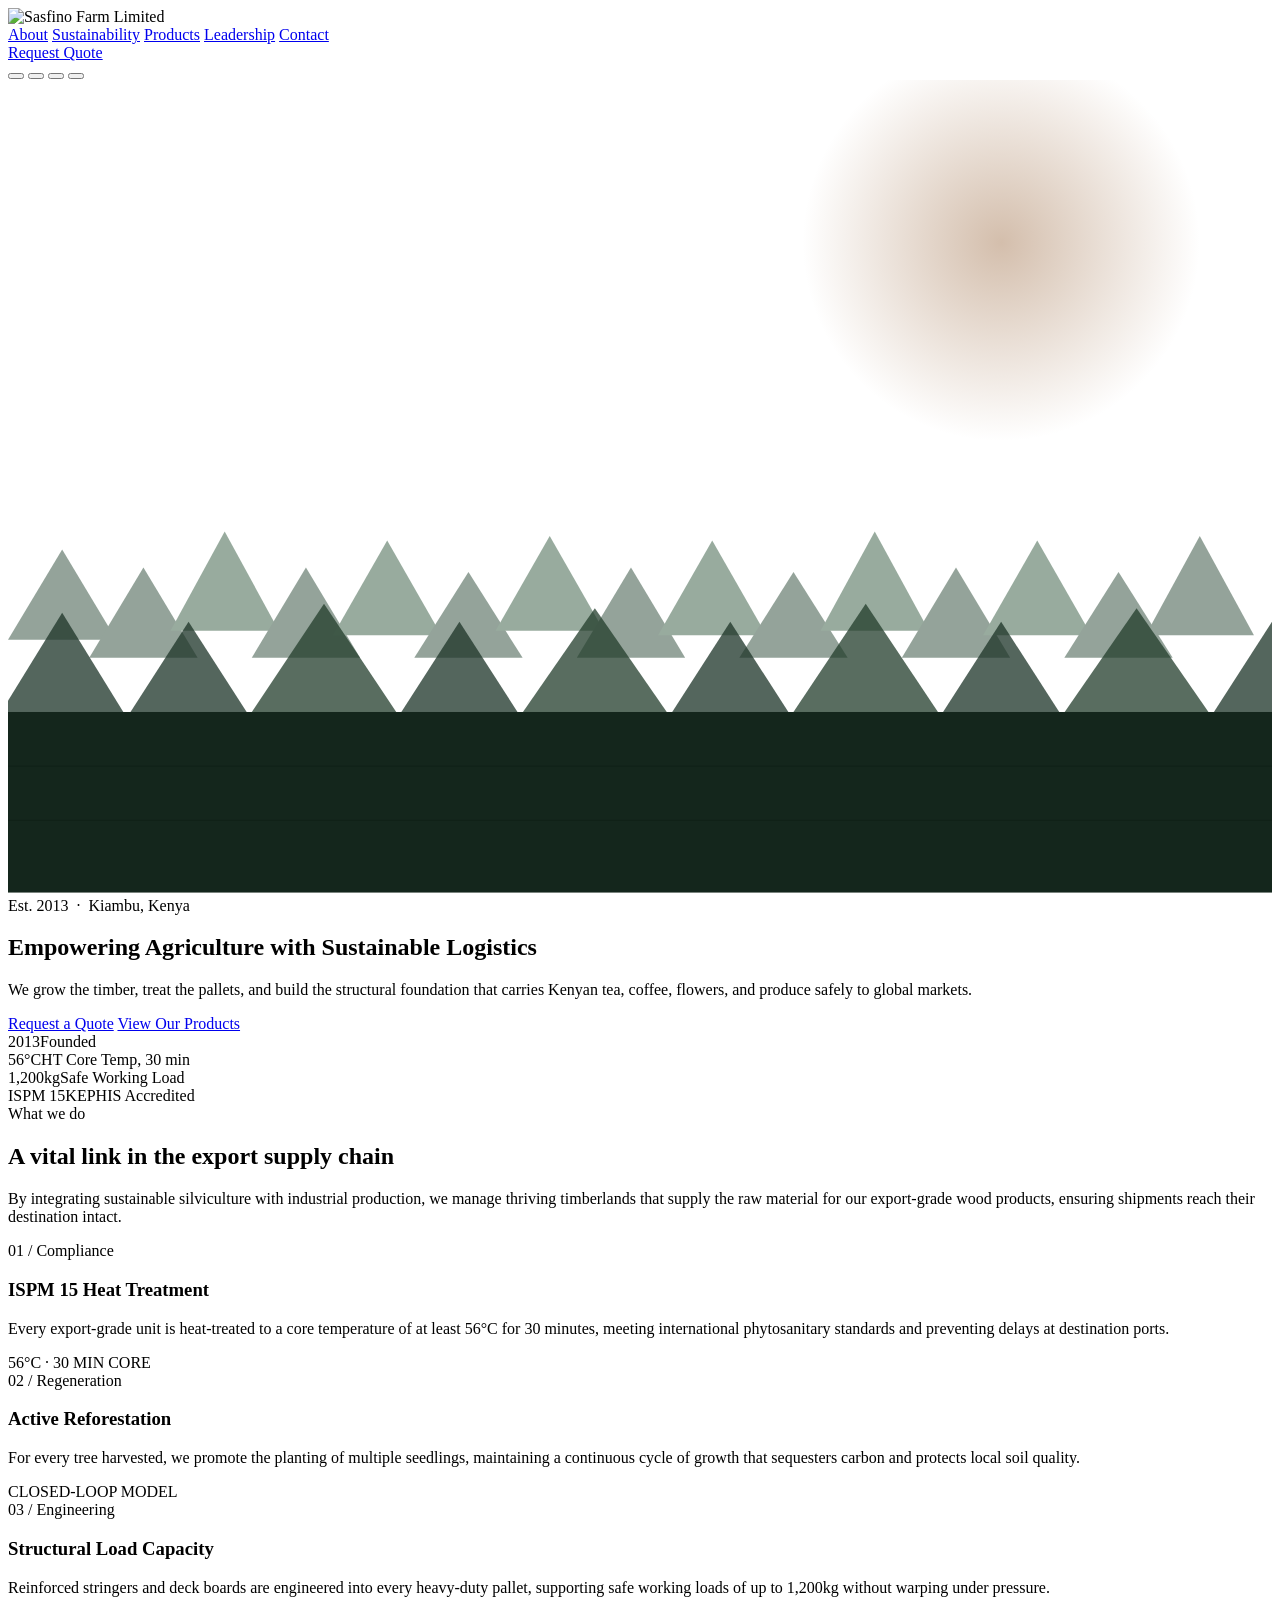
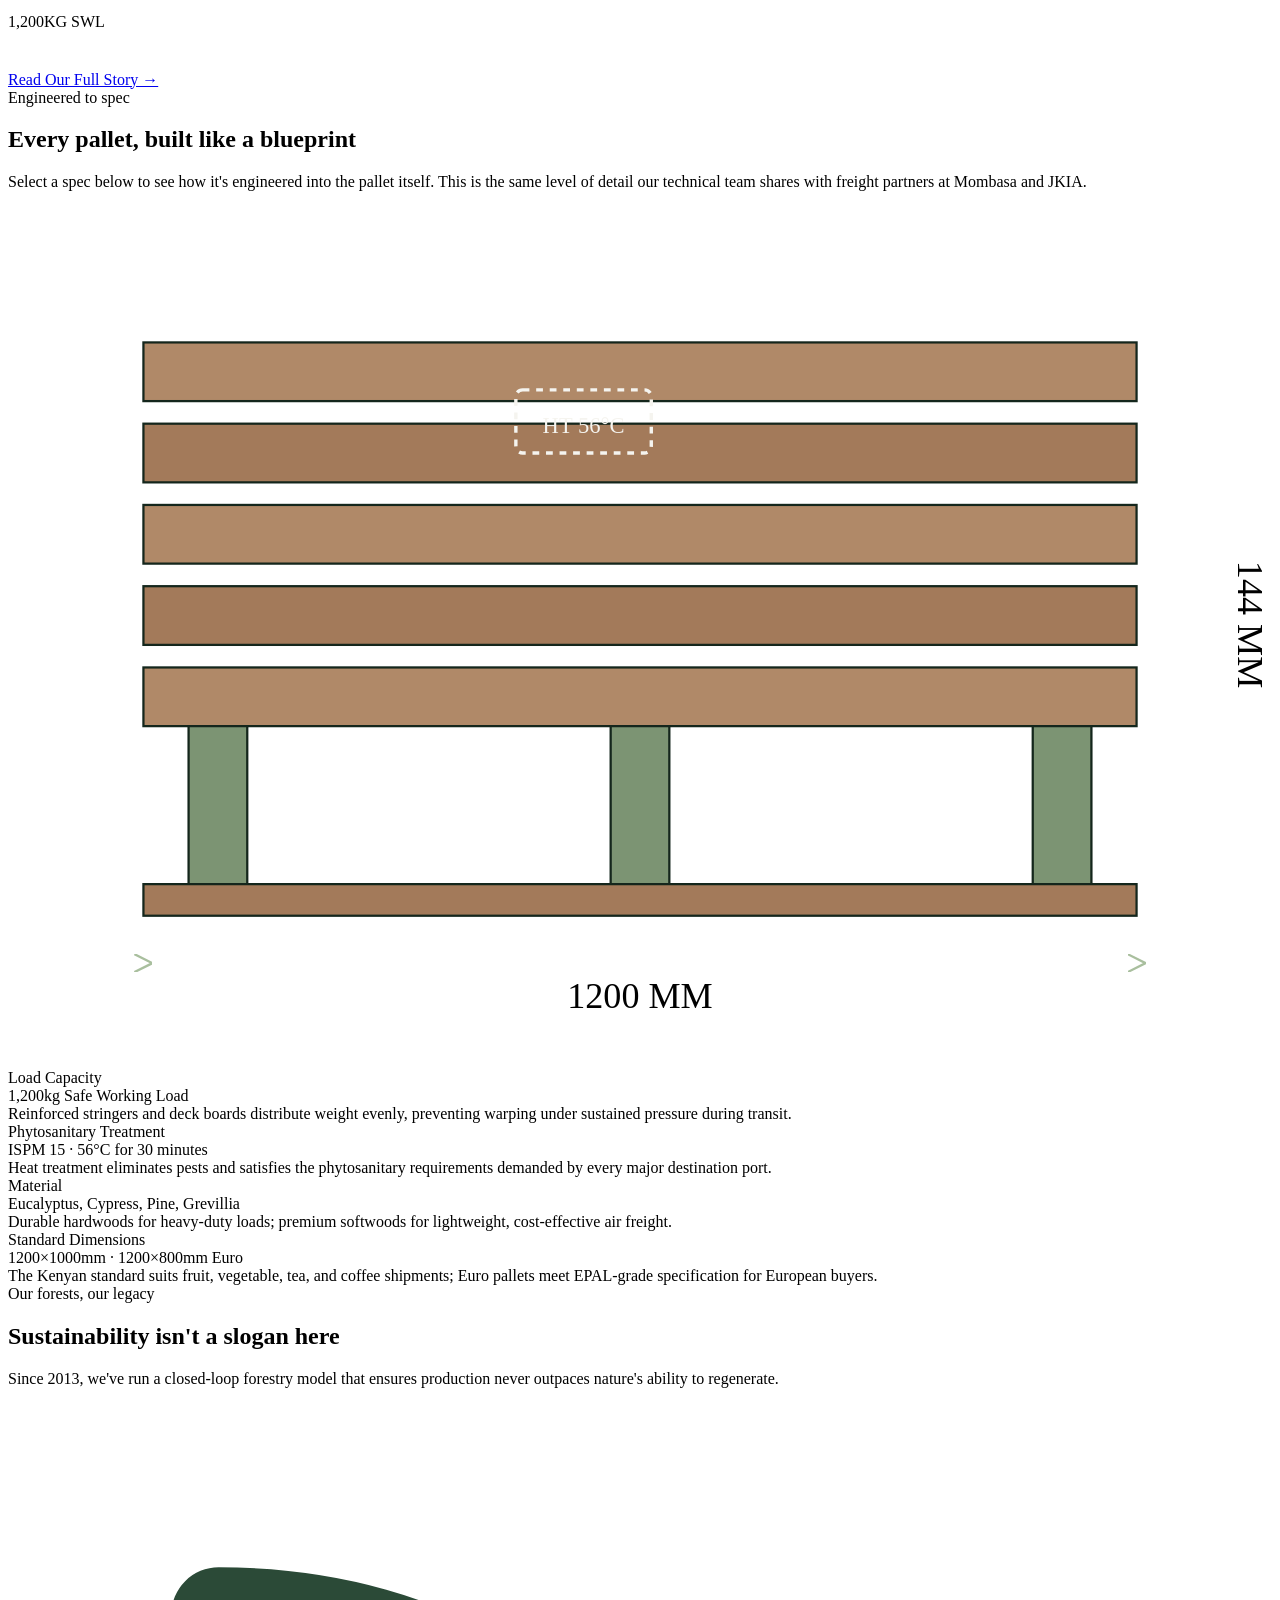
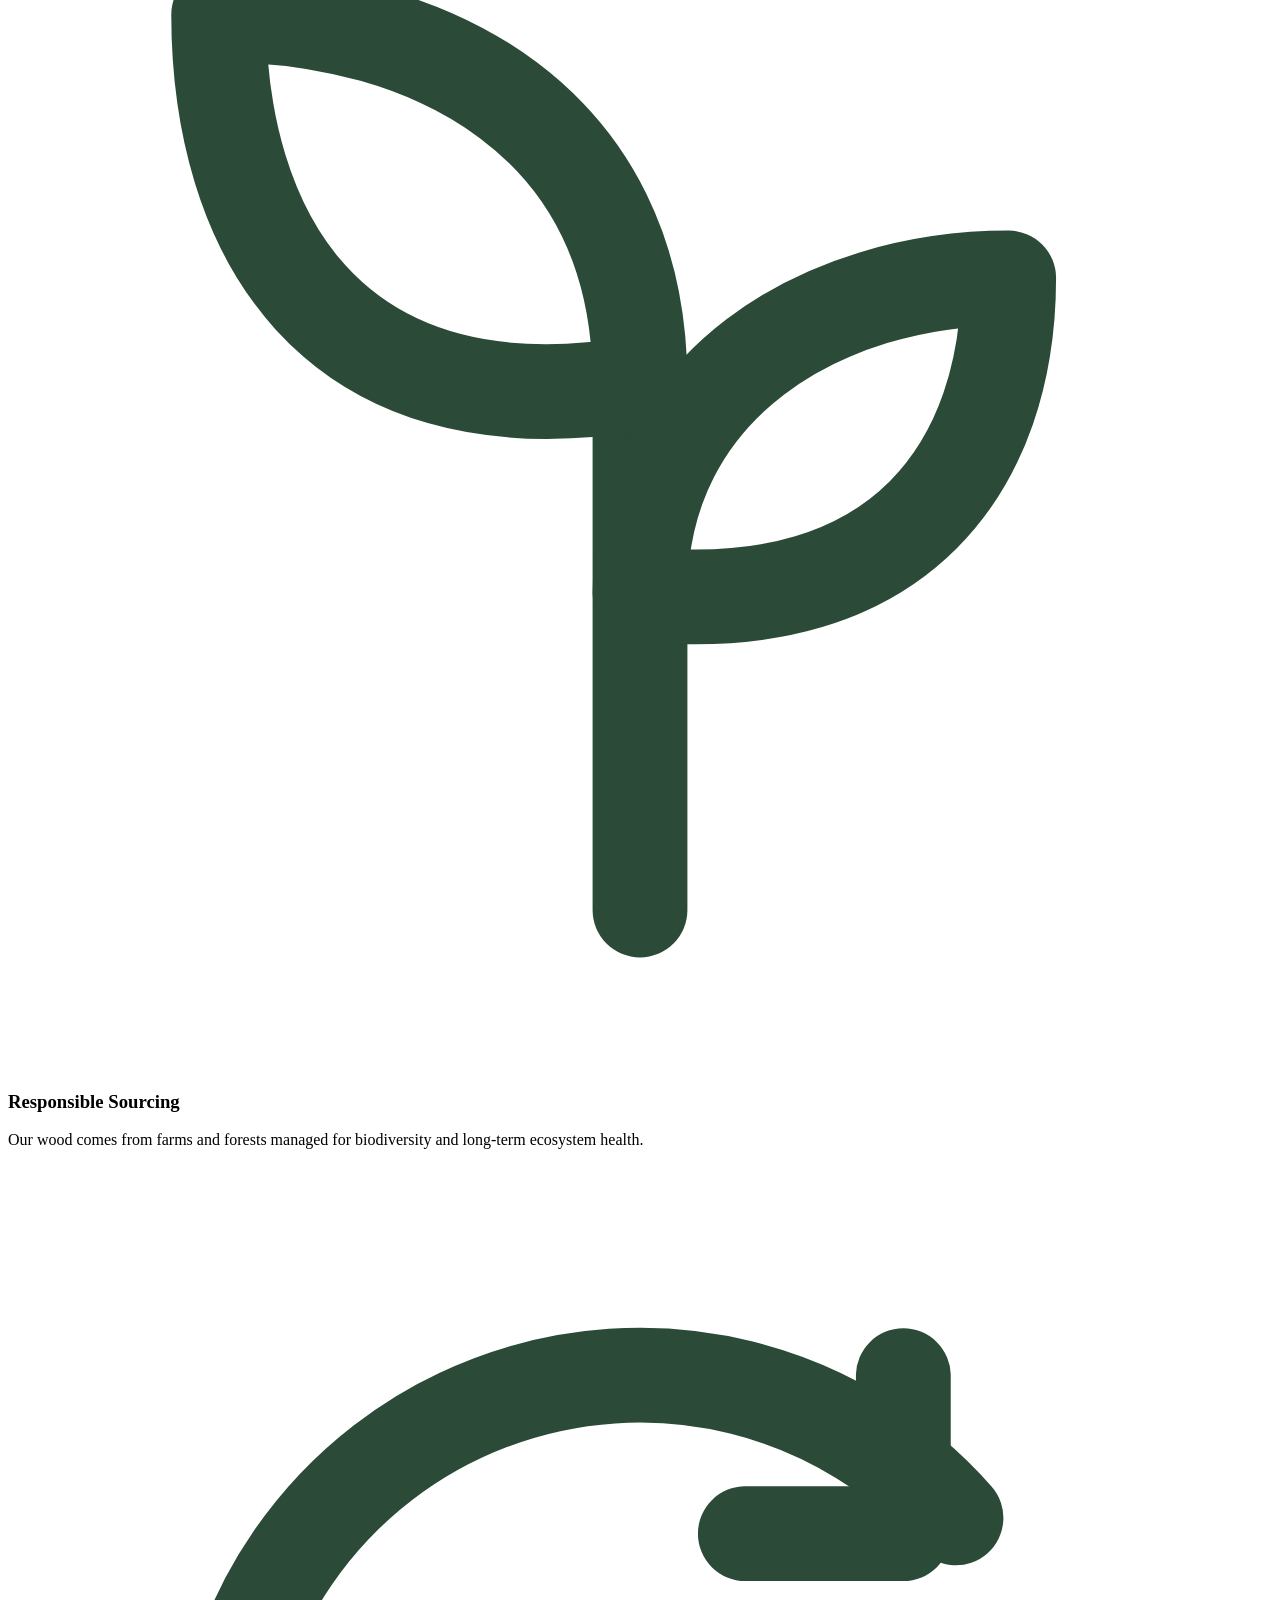
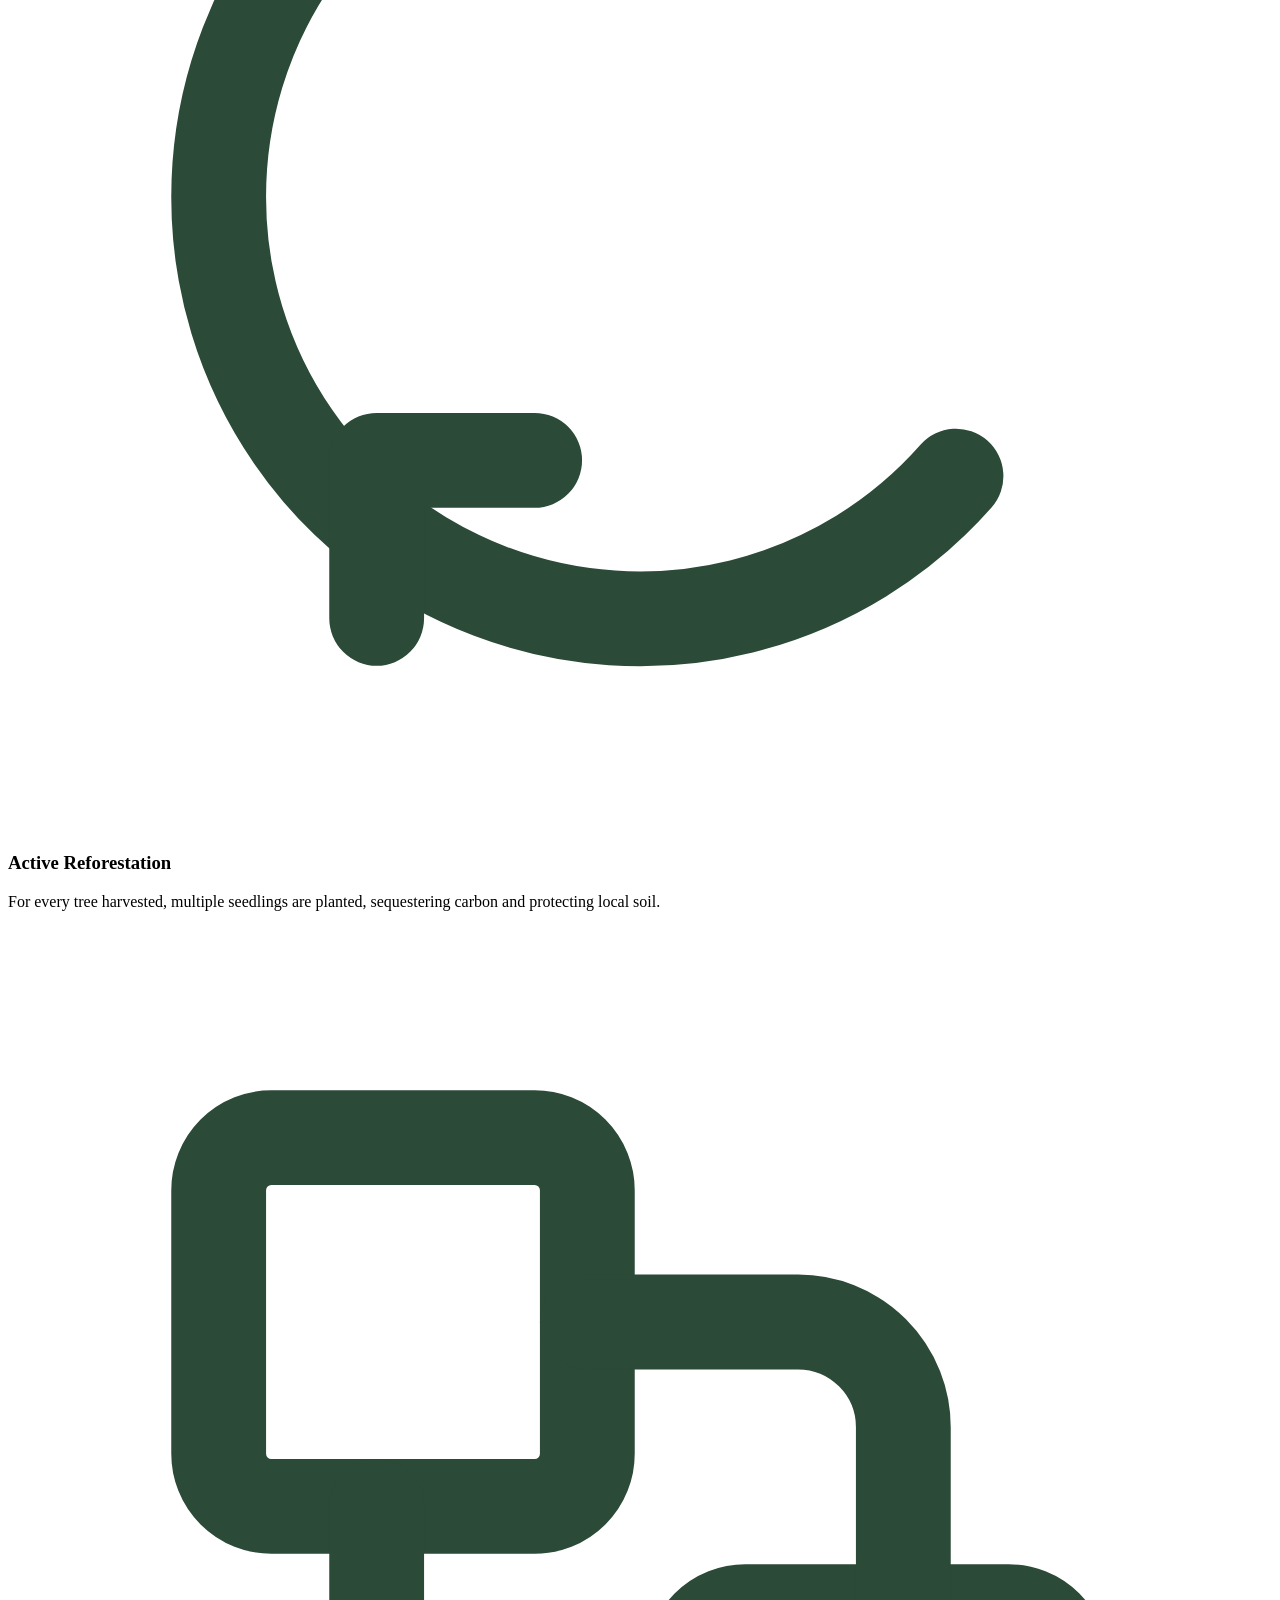
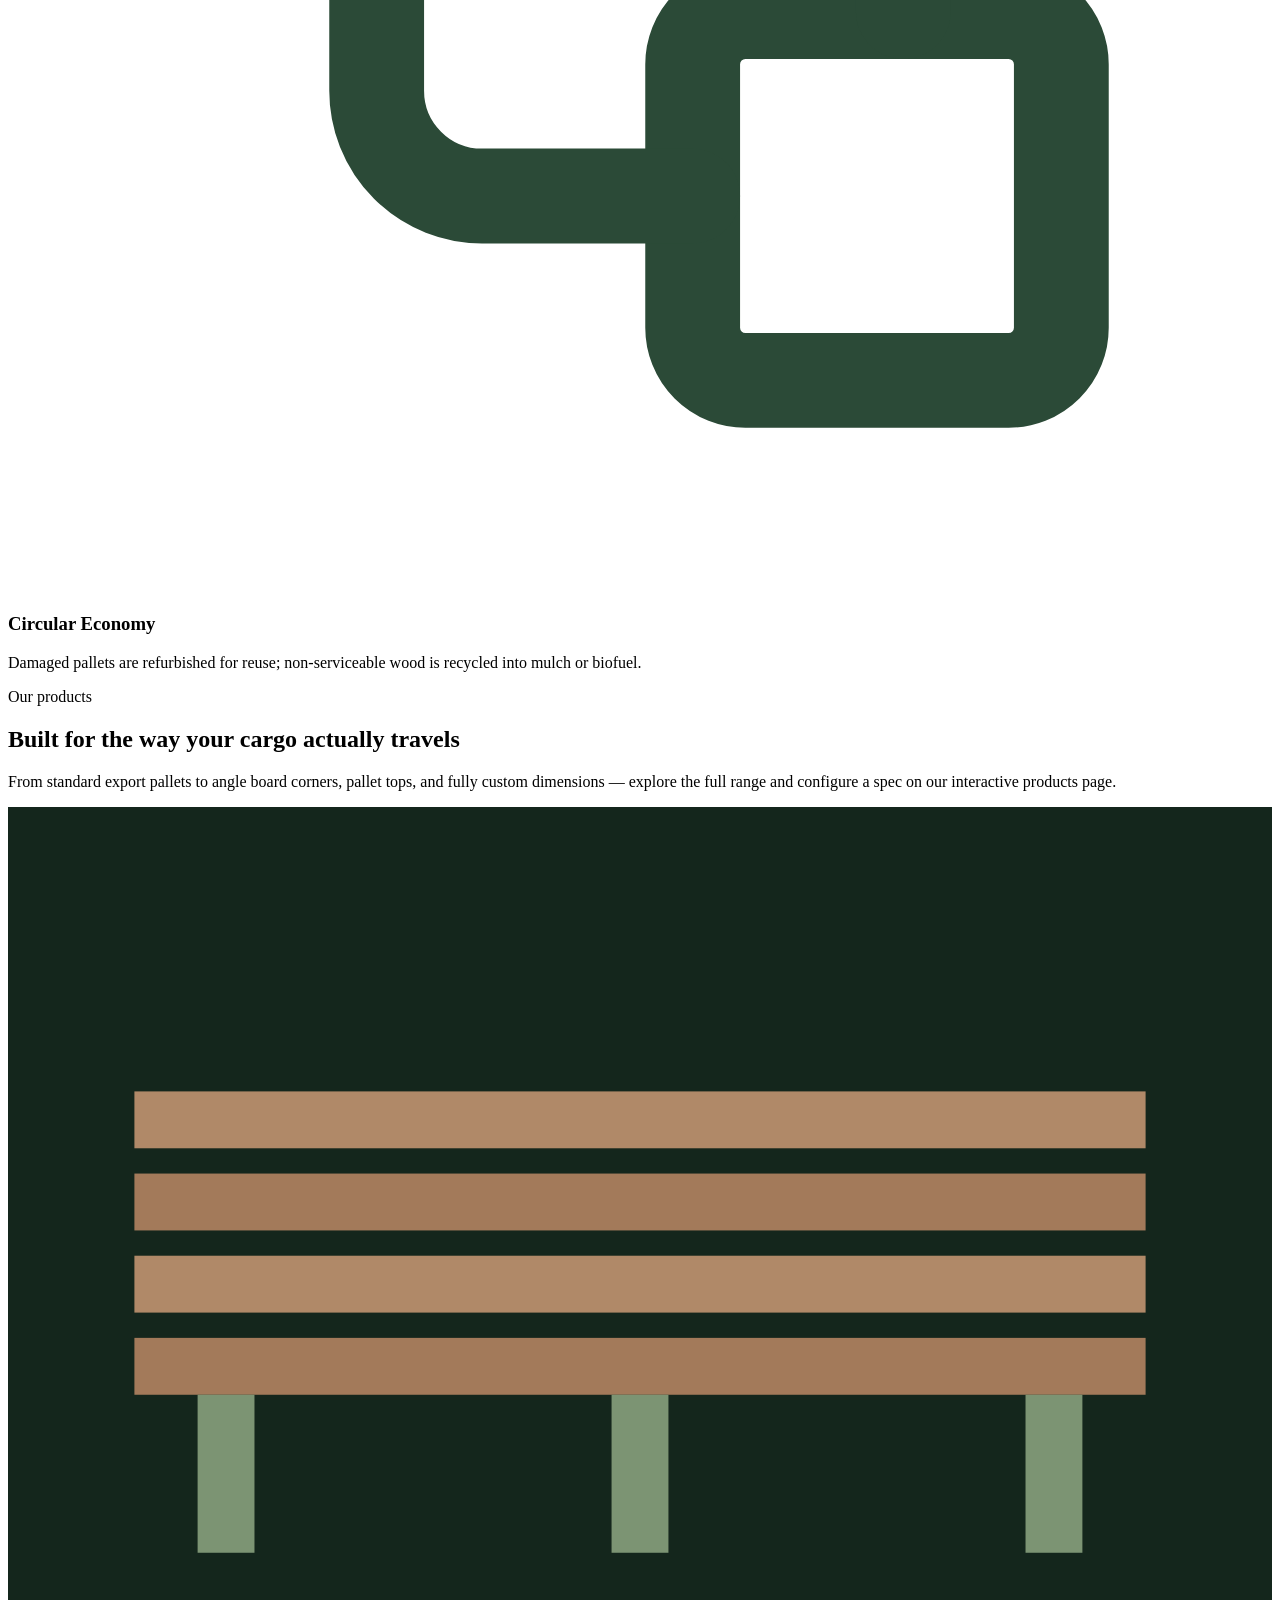
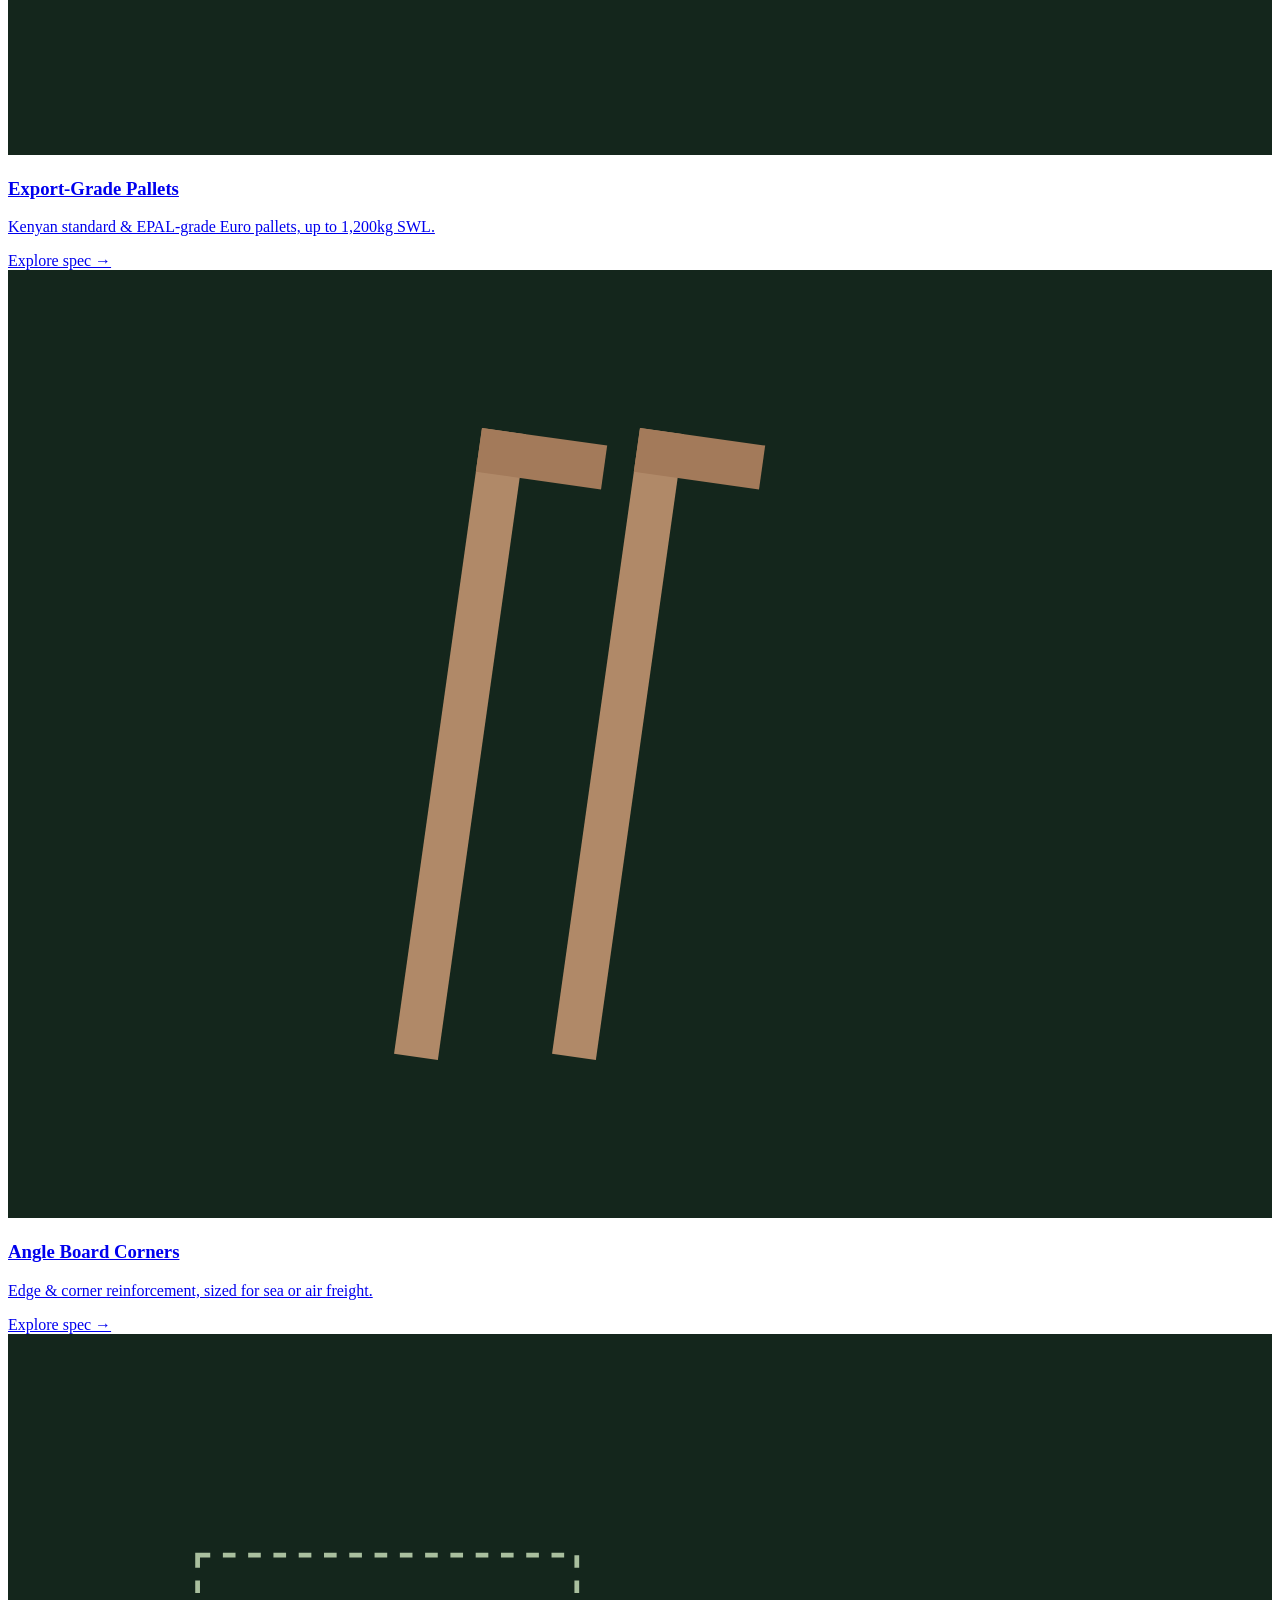
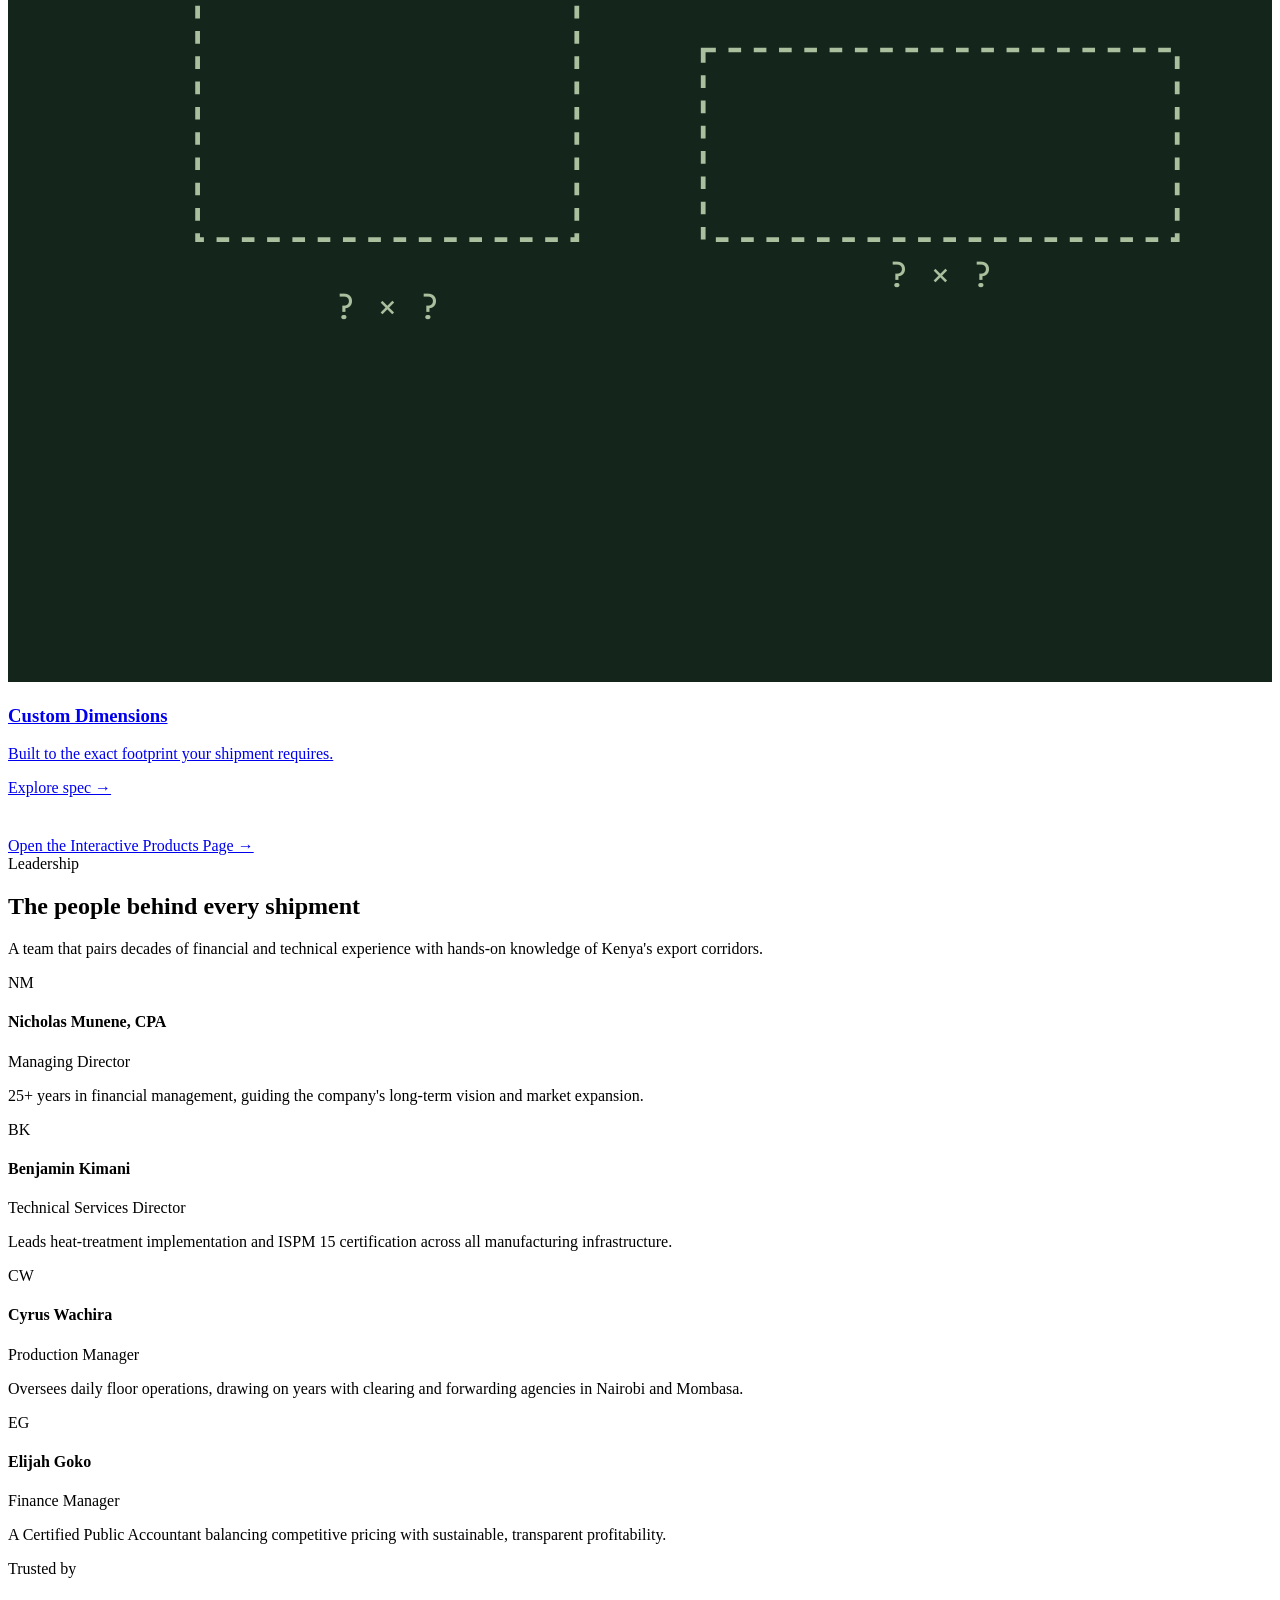
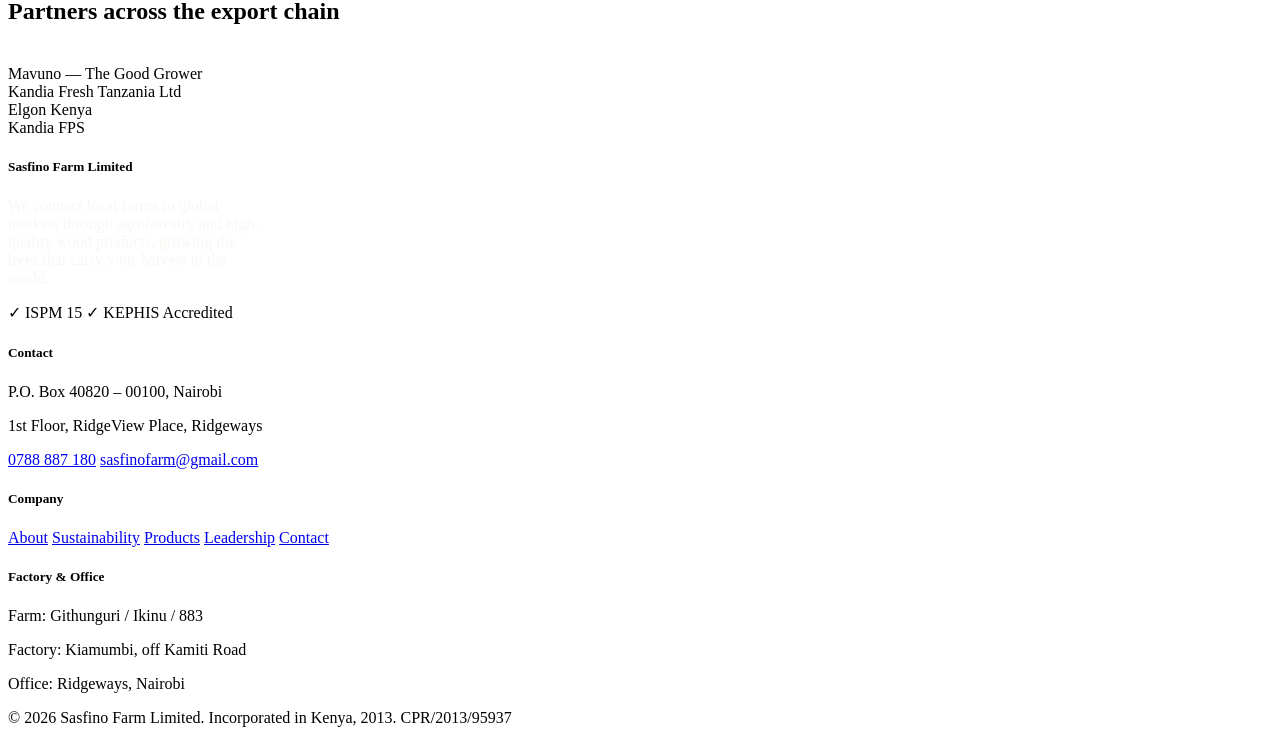
==== index.html @ eac05ef9 "Create index.html" ====
<!DOCTYPE html>
<html lang="en">
<head>
<meta charset="UTF-8">
<meta name="viewport" content="width=device-width, initial-scale=1.0">
<title>Sasfino Farm Limited — Wood Products Division</title>
<link rel="preconnect" href="https://fonts.googleapis.com">
<link rel="preconnect" href="https://fonts.gstatic.com" crossorigin>
<link href="https://fonts.googleapis.com/css2?family=Space+Grotesk:wght@400;500;600;700&family=Inter:wght@400;500;600;700&family=JetBrains+Mono:wght@400;500;700&display=swap" rel="stylesheet">
<link rel="stylesheet" href="style.css">
</head>
<body>

<header class="site-header">
  <div class="wrap">
    <div class="logo">
      <img src="sasfino_logo.png" alt="Sasfino Farm Limited" class="logo-img">
    </div>
    <nav class="main-nav">
      <a href="about.html">About</a>
      <a href="#sustainability">Sustainability</a>
      <a href="products.html">Products</a>
      <a href="#leadership">Leadership</a>
      <a href="contact.html">Contact</a>
    </nav>
    <a href="contact.html" class="btn btn-primary">Request Quote</a>
  </div>
</header>

<section class="slideshow" aria-label="Sasfino Farm photo slideshow">
  <div class="slide active" style="background-image:url('slide-pallets.jpg')"></div>
  <div class="slide" style="background-image:url('slide-reforestation.jpg')"></div>
  <div class="slide" style="background-image:url('slide-kiln.jpg')"></div>
  <div class="slide" style="background-image:url('slide-angleboard.jpg')"></div>
  <div class="slideshow-overlay"></div>
  <div class="slideshow-dots">
    <button class="dot active" data-slide="0" aria-label="Show slide 1"></button>
    <button class="dot" data-slide="1" aria-label="Show slide 2"></button>
    <button class="dot" data-slide="2" aria-label="Show slide 3"></button>
    <button class="dot" data-slide="3" aria-label="Show slide 4"></button>
  </div>
</section>

<section class="hero">
  <div class="hero-illustration">
    <svg viewBox="0 0 1400 900" preserveAspectRatio="xMidYMax slice" xmlns="http://www.w3.org/2000/svg">
      <defs>
        <radialGradient id="sunGrad" cx="50%" cy="50%" r="50%">
          <stop offset="0%" stop-color="#B08968" stop-opacity="0.55"/>
          <stop offset="100%" stop-color="#B08968" stop-opacity="0"/>
        </radialGradient>
      </defs>
      <circle cx="1100" cy="180" r="220" fill="url(#sunGrad)"/>
      <g opacity="0.5">
        <path d="M0 620 L60 520 L120 620 Z" fill="#2B4A37"/>
        <path d="M90 640 L150 540 L210 640 Z" fill="#2B4A37"/>
        <path d="M180 610 L240 500 L300 610 Z" fill="#345A40"/>
        <path d="M270 640 L330 540 L390 640 Z" fill="#2B4A37"/>
        <path d="M360 615 L420 510 L480 615 Z" fill="#345A40"/>
        <path d="M450 640 L510 545 L570 640 Z" fill="#2B4A37"/>
        <path d="M540 610 L600 505 L660 610 Z" fill="#345A40"/>
        <path d="M630 640 L690 540 L750 640 Z" fill="#2B4A37"/>
        <path d="M720 615 L780 510 L840 615 Z" fill="#345A40"/>
        <path d="M810 640 L870 545 L930 640 Z" fill="#2B4A37"/>
        <path d="M900 610 L960 500 L1020 610 Z" fill="#345A40"/>
        <path d="M990 640 L1050 540 L1110 640 Z" fill="#2B4A37"/>
        <path d="M1080 615 L1140 510 L1200 615 Z" fill="#345A40"/>
        <path d="M1170 640 L1230 545 L1290 640 Z" fill="#2B4A37"/>
        <path d="M1260 615 L1320 505 L1380 615 Z" fill="#2B4A37"/>
      </g>
      <g opacity="0.75">
        <path d="M-20 720 L60 590 L140 720 Z" fill="#1c3327"/>
        <path d="M110 740 L200 600 L290 740 Z" fill="#1c3327"/>
        <path d="M260 715 L350 580 L440 715 Z" fill="#223d2b"/>
        <path d="M410 740 L500 600 L590 740 Z" fill="#1c3327"/>
        <path d="M560 715 L650 585 L740 715 Z" fill="#223d2b"/>
        <path d="M710 740 L800 600 L890 740 Z" fill="#1c3327"/>
        <path d="M860 715 L950 580 L1040 715 Z" fill="#223d2b"/>
        <path d="M1010 740 L1100 600 L1190 740 Z" fill="#1c3327"/>
        <path d="M1160 715 L1250 585 L1340 715 Z" fill="#223d2b"/>
        <path d="M1310 740 L1400 600 L1440 740 Z" fill="#1c3327"/>
      </g>
      <rect x="0" y="700" width="1400" height="200" fill="#14261C"/>
      <g stroke="#0e1d15" stroke-width="1" opacity="0.6">
        <line x1="0" y1="760" x2="1400" y2="760"/>
        <line x1="0" y1="820" x2="1400" y2="820"/>
      </g>
    </svg>
  </div>
  <div class="wrap hero-content">
    <span class="eyebrow">Est. 2013 &nbsp;·&nbsp; Kiambu, Kenya</span>
    <h1 class="reveal is-visible">Empowering Agriculture with Sustainable Logistics</h1>
    <p class="sub reveal is-visible">We grow the timber, treat the pallets, and build the structural foundation that carries Kenyan tea, coffee, flowers, and produce safely to global markets.</p>
    <div class="hero-ctas reveal is-visible">
      <a href="contact.html" class="btn btn-primary">Request a Quote</a>
      <a href="products.html" class="btn btn-outline">View Our Products</a>
    </div>
    <div class="stat-strip reveal is-visible">
      <div><span class="num">2013</span><span class="label">Founded</span></div>
      <div><span class="num">56°C</span><span class="label">HT Core Temp, 30 min</span></div>
      <div><span class="num">1,200kg</span><span class="label">Safe Working Load</span></div>
      <div><span class="num">ISPM 15</span><span class="label">KEPHIS Accredited</span></div>
    </div>
  </div>
</section>

<section id="about">
  <div class="wrap">
    <div class="section-head reveal">
      <span class="eyebrow">What we do</span>
      <h2>A vital link in the export supply chain</h2>
      <p>By integrating sustainable silviculture with industrial production, we manage thriving timberlands that supply the raw material for our export-grade wood products, ensuring shipments reach their destination intact.</p>
    </div>
    <div class="feature-grid">
      <div class="feature-card reveal">
        <span class="idx">01 / Compliance</span>
        <h3>ISPM 15 Heat Treatment</h3>
        <p>Every export-grade unit is heat-treated to a core temperature of at least 56°C for 30 minutes, meeting international phytosanitary standards and preventing delays at destination ports.</p>
        <div class="metric">56°C · 30 MIN CORE</div>
      </div>
      <div class="feature-card reveal">
        <span class="idx">02 / Regeneration</span>
        <h3>Active Reforestation</h3>
        <p>For every tree harvested, we promote the planting of multiple seedlings, maintaining a continuous cycle of growth that sequesters carbon and protects local soil quality.</p>
        <div class="metric">CLOSED-LOOP MODEL</div>
      </div>
      <div class="feature-card reveal">
        <span class="idx">03 / Engineering</span>
        <h3>Structural Load Capacity</h3>
        <p>Reinforced stringers and deck boards are engineered into every heavy-duty pallet, supporting safe working loads of up to 1,200kg without warping under pressure.</p>
        <div class="metric">1,200KG SWL</div>
      </div>
    </div>
    <div class="reveal" style="margin-top:40px;">
      <a href="about.html" class="btn btn-ghost">Read Our Full Story →</a>
    </div>
  </div>
</section>

<section class="blueprint-section" id="specs">
  <div class="wrap">
    <div class="section-head reveal">
      <span class="eyebrow">Engineered to spec</span>
      <h2>Every pallet, built like a blueprint</h2>
      <p>Select a spec below to see how it's engineered into the pallet itself. This is the same level of detail our technical team shares with freight partners at Mombasa and JKIA.</p>
    </div>
    <div class="blueprint-wrap">
      <div class="blueprint-canvas reveal">
        <svg viewBox="0 0 560 380" xmlns="http://www.w3.org/2000/svg">
          <!-- Deck boards -->
          <g id="deck-boards">
            <rect x="60" y="60" width="440" height="26" fill="#B08968" stroke="#14261C" stroke-width="1"/>
            <rect x="60" y="96" width="440" height="26" fill="#a37a5a" stroke="#14261C" stroke-width="1"/>
            <rect x="60" y="132" width="440" height="26" fill="#B08968" stroke="#14261C" stroke-width="1"/>
            <rect x="60" y="168" width="440" height="26" fill="#a37a5a" stroke="#14261C" stroke-width="1"/>
            <rect x="60" y="204" width="440" height="26" fill="#B08968" stroke="#14261C" stroke-width="1"/>
          </g>
          <!-- Stringers -->
          <rect id="stringer-1" class="hotspot" x="80" y="230" width="26" height="70" fill="#7C9473" stroke="#14261C" stroke-width="1"/>
          <rect id="stringer-2" class="hotspot" x="267" y="230" width="26" height="70" fill="#7C9473" stroke="#14261C" stroke-width="1"/>
          <rect id="stringer-3" class="hotspot" x="454" y="230" width="26" height="70" fill="#7C9473" stroke="#14261C" stroke-width="1"/>
          <!-- Bottom boards -->
          <rect x="60" y="300" width="440" height="14" fill="#a37a5a" stroke="#14261C" stroke-width="1"/>

          <!-- HT stamp hotspot -->
          <g id="ht-stamp" class="hotspot" transform="translate(255,95)">
            <rect x="-30" y="-14" width="60" height="28" rx="3" fill="none" stroke="#F5F4EF" stroke-width="1.5" stroke-dasharray="3 3"/>
            <text x="0" y="5" text-anchor="middle" class="dim-text" font-size="10" fill="#F5F4EF">HT 56°C</text>
          </g>

          <!-- Width dimension -->
          <line class="dim-line" x1="60" y1="335" x2="500" y2="335" marker-start="url(#arrow)" marker-end="url(#arrow)"/>
          <line class="dim-line" x1="60" y1="325" x2="60" y2="345"/>
          <line class="dim-line" x1="500" y1="325" x2="500" y2="345"/>
          <text x="280" y="355" text-anchor="middle" class="dim-text">1200 MM</text>

          <!-- Height dimension -->
          <line class="dim-line" x1="520" y1="60" x2="520" y2="300"/>
          <line class="dim-line" x1="510" y1="60" x2="530" y2="60"/>
          <line class="dim-line" x1="510" y1="300" x2="530" y2="300"/>
          <text x="545" y="185" text-anchor="middle" class="dim-text" transform="rotate(90 545 185)">144 MM</text>

          <defs>
            <marker id="arrow" markerWidth="8" markerHeight="8" refX="4" refY="4" orient="auto">
              <path d="M0,0 L8,4 L0,8" fill="none" stroke="#A9BF9E" stroke-width="1"/>
            </marker>
          </defs>
        </svg>
      </div>
      <div class="spec-panel reveal">
        <div class="spec-item active" data-target="stringer-1 stringer-2 stringer-3">
          <div class="spec-label">Load Capacity</div>
          <div class="spec-value">1,200kg Safe Working Load</div>
          <div class="spec-detail">Reinforced stringers and deck boards distribute weight evenly, preventing warping under sustained pressure during transit.</div>
        </div>
        <div class="spec-item" data-target="ht-stamp">
          <div class="spec-label">Phytosanitary Treatment</div>
          <div class="spec-value">ISPM 15 · 56°C for 30 minutes</div>
          <div class="spec-detail">Heat treatment eliminates pests and satisfies the phytosanitary requirements demanded by every major destination port.</div>
        </div>
        <div class="spec-item" data-target="deck-boards">
          <div class="spec-label">Material</div>
          <div class="spec-value">Eucalyptus, Cypress, Pine, Grevillia</div>
          <div class="spec-detail">Durable hardwoods for heavy-duty loads; premium softwoods for lightweight, cost-effective air freight.</div>
        </div>
        <div class="spec-item" data-target="none">
          <div class="spec-label">Standard Dimensions</div>
          <div class="spec-value">1200×1000mm · 1200×800mm Euro</div>
          <div class="spec-detail">The Kenyan standard suits fruit, vegetable, tea, and coffee shipments; Euro pallets meet EPAL-grade specification for European buyers.</div>
        </div>
      </div>
    </div>
  </div>
</section>

<section id="sustainability">
  <div class="wrap">
    <div class="section-head reveal">
      <span class="eyebrow">Our forests, our legacy</span>
      <h2>Sustainability isn't a slogan here</h2>
      <p>Since 2013, we've run a closed-loop forestry model that ensures production never outpaces nature's ability to regenerate.</p>
    </div>
    <div class="sustain-grid">
      <div class="sustain-item reveal">
        <div class="icon-wrap">
          <svg viewBox="0 0 24 24" fill="none" xmlns="http://www.w3.org/2000/svg">
            <path d="M12 21V11" stroke="#2B4A37" stroke-width="1.8" stroke-linecap="round"/>
            <path d="M12 11C12 6 8 4 4 4C4 8 6 12 12 11Z" stroke="#2B4A37" stroke-width="1.8" stroke-linejoin="round"/>
            <path d="M12 15C12 11 15.5 9 19 9C19 12.5 17 15.5 12 15Z" stroke="#2B4A37" stroke-width="1.8" stroke-linejoin="round"/>
          </svg>
        </div>
        <h3>Responsible Sourcing</h3>
        <p>Our wood comes from farms and forests managed for biodiversity and long-term ecosystem health.</p>
      </div>
      <div class="sustain-item reveal">
        <div class="icon-wrap">
          <svg viewBox="0 0 24 24" fill="none" xmlns="http://www.w3.org/2000/svg">
            <path d="M4 12a8 8 0 0 1 14-5.3M4 12a8 8 0 0 0 14 5.3" stroke="#2B4A37" stroke-width="1.8" stroke-linecap="round"/>
            <path d="M17 4v3h-3M7 20v-3h3" stroke="#2B4A37" stroke-width="1.8" stroke-linecap="round" stroke-linejoin="round"/>
          </svg>
        </div>
        <h3>Active Reforestation</h3>
        <p>For every tree harvested, multiple seedlings are planted, sequestering carbon and protecting local soil.</p>
      </div>
      <div class="sustain-item reveal">
        <div class="icon-wrap">
          <svg viewBox="0 0 24 24" fill="none" xmlns="http://www.w3.org/2000/svg">
            <rect x="4" y="4" width="7" height="7" rx="1" stroke="#2B4A37" stroke-width="1.8"/>
            <rect x="13" y="13" width="7" height="7" rx="1" stroke="#2B4A37" stroke-width="1.8"/>
            <path d="M11 7.5h4a2 2 0 0 1 2 2V13M13 16.5H9a2 2 0 0 1-2-2V11" stroke="#2B4A37" stroke-width="1.8" stroke-linecap="round"/>
          </svg>
        </div>
        <h3>Circular Economy</h3>
        <p>Damaged pallets are refurbished for reuse; non-serviceable wood is recycled into mulch or biofuel.</p>
      </div>
    </div>
  </div>
</section>

<section id="products" style="background:var(--slate-light);">
  <div class="wrap">
    <div class="section-head reveal">
      <span class="eyebrow">Our products</span>
      <h2>Built for the way your cargo actually travels</h2>
      <p>From standard export pallets to angle board corners, pallet tops, and fully custom dimensions — explore the full range and configure a spec on our interactive products page.</p>
    </div>
    <div class="product-teaser-grid reveal">
      <a href="products.html#pallets" class="product-teaser-card">
        <div class="ptc-visual">
          <svg viewBox="0 0 400 300" xmlns="http://www.w3.org/2000/svg">
            <rect width="400" height="300" fill="#14261C"/>
            <g transform="translate(40,90)">
              <rect x="0" y="0" width="320" height="18" fill="#B08968"/>
              <rect x="0" y="26" width="320" height="18" fill="#a37a5a"/>
              <rect x="0" y="52" width="320" height="18" fill="#B08968"/>
              <rect x="0" y="78" width="320" height="18" fill="#a37a5a"/>
              <rect x="20" y="96" width="18" height="50" fill="#7C9473"/>
              <rect x="151" y="96" width="18" height="50" fill="#7C9473"/>
              <rect x="282" y="96" width="18" height="50" fill="#7C9473"/>
            </g>
          </svg>
        </div>
        <h3>Export-Grade Pallets</h3>
        <p>Kenyan standard & EPAL-grade Euro pallets, up to 1,200kg SWL.</p>
        <span class="ptc-link">Explore spec →</span>
      </a>
      <a href="products.html#angle" class="product-teaser-card">
        <div class="ptc-visual">
          <svg viewBox="0 0 400 300" xmlns="http://www.w3.org/2000/svg">
            <rect width="400" height="300" fill="#14261C"/>
            <g transform="translate(150,50) rotate(8)">
              <rect x="0" y="0" width="14" height="200" fill="#B08968"/>
              <rect x="0" y="0" width="40" height="14" fill="#a37a5a"/>
            </g>
            <g transform="translate(200,50) rotate(8)">
              <rect x="0" y="0" width="14" height="200" fill="#B08968"/>
              <rect x="0" y="0" width="40" height="14" fill="#a37a5a"/>
            </g>
          </svg>
        </div>
        <h3>Angle Board Corners</h3>
        <p>Edge & corner reinforcement, sized for sea or air freight.</p>
        <span class="ptc-link">Explore spec →</span>
      </a>
      <a href="products.html#custom" class="product-teaser-card">
        <div class="ptc-visual">
          <svg viewBox="0 0 400 300" xmlns="http://www.w3.org/2000/svg">
            <rect width="400" height="300" fill="#14261C"/>
            <rect x="60" y="70" width="120" height="90" fill="none" stroke="#A9BF9E" stroke-width="1.5" stroke-dasharray="4 4"/>
            <rect x="220" y="100" width="150" height="60" fill="none" stroke="#A9BF9E" stroke-width="1.5" stroke-dasharray="4 4"/>
            <text x="120" y="185" text-anchor="middle" font-family="JetBrains Mono" font-size="11" fill="#A9BF9E">? × ?</text>
            <text x="295" y="175" text-anchor="middle" font-family="JetBrains Mono" font-size="11" fill="#A9BF9E">? × ?</text>
          </svg>
        </div>
        <h3>Custom Dimensions</h3>
        <p>Built to the exact footprint your shipment requires.</p>
        <span class="ptc-link">Explore spec →</span>
      </a>
    </div>
    <div class="reveal" style="margin-top:40px;">
      <a href="products.html" class="btn btn-ghost">Open the Interactive Products Page →</a>
    </div>
  </div>
</section>

<section id="leadership">
  <div class="wrap">
    <div class="section-head reveal">
      <span class="eyebrow">Leadership</span>
      <h2>The people behind every shipment</h2>
      <p>A team that pairs decades of financial and technical experience with hands-on knowledge of Kenya's export corridors.</p>
    </div>
    <div class="leader-grid">
      <div class="leader-card reveal">
        <div class="avatar">NM</div>
        <h4>Nicholas Munene, CPA</h4>
        <div class="role">Managing Director</div>
        <p>25+ years in financial management, guiding the company's long-term vision and market expansion.</p>
      </div>
      <div class="leader-card reveal">
        <div class="avatar">BK</div>
        <h4>Benjamin Kimani</h4>
        <div class="role">Technical Services Director</div>
        <p>Leads heat-treatment implementation and ISPM 15 certification across all manufacturing infrastructure.</p>
      </div>
      <div class="leader-card reveal">
        <div class="avatar">CW</div>
        <h4>Cyrus Wachira</h4>
        <div class="role">Production Manager</div>
        <p>Oversees daily floor operations, drawing on years with clearing and forwarding agencies in Nairobi and Mombasa.</p>
      </div>
      <div class="leader-card reveal">
        <div class="avatar">EG</div>
        <h4>Elijah Goko</h4>
        <div class="role">Finance Manager</div>
        <p>A Certified Public Accountant balancing competitive pricing with sustainable, transparent profitability.</p>
      </div>
    </div>
  </div>
</section>

<section class="partners-section">
  <div class="wrap">
    <div class="section-head reveal" style="margin-bottom:40px;">
      <span class="eyebrow">Trusted by</span>
      <h2>Partners across the export chain</h2>
    </div>
    <div class="partner-row reveal">
      <div class="partner-chip">Mavuno — The Good Grower</div>
      <div class="partner-chip">Kandia Fresh Tanzania Ltd</div>
      <div class="partner-chip">Elgon Kenya</div>
      <div class="partner-chip">Kandia FPS</div>
    </div>
  </div>
</section>

<footer id="contact">
  <div class="wrap">
    <div class="footer-grid">
      <div>
        <h5>Sasfino Farm Limited</h5>
        <p style="max-width:32ch; color:rgba(245,244,239,0.72);">We connect local farms to global markets through agroforestry and high-quality wood products, growing the trees that carry your harvest to the world.</p>
        <div class="cert-badges">
          <span class="cert-badge">✓ ISPM 15</span>
          <span class="cert-badge">✓ KEPHIS Accredited</span>
        </div>
      </div>
      <div>
        <h5>Contact</h5>
        <p>P.O. Box 40820 – 00100, Nairobi</p>
        <p>1st Floor, RidgeView Place, Ridgeways</p>
        <a href="tel:+254788887180">0788 887 180</a>
        <a href="mailto:sasfinofarm@gmail.com">sasfinofarm@gmail.com</a>
      </div>
      <div>
        <h5>Company</h5>
        <a href="about.html">About</a>
        <a href="#sustainability">Sustainability</a>
        <a href="products.html">Products</a>
        <a href="#leadership">Leadership</a>
        <a href="contact.html">Contact</a>
      </div>
      <div>
        <h5>Factory & Office</h5>
        <p>Farm: Githunguri / Ikinu / 883</p>
        <p>Factory: Kiamumbi, off Kamiti Road</p>
        <p>Office: Ridgeways, Nairobi</p>
      </div>
    </div>
    <div class="footer-bottom">
      <span>© 2026 Sasfino Farm Limited. Incorporated in Kenya, 2013.</span>
      <span class="mono">CPR/2013/95937</span>
    </div>
  </div>
</footer>

<script src="script.js"></script>

</body>
</html>
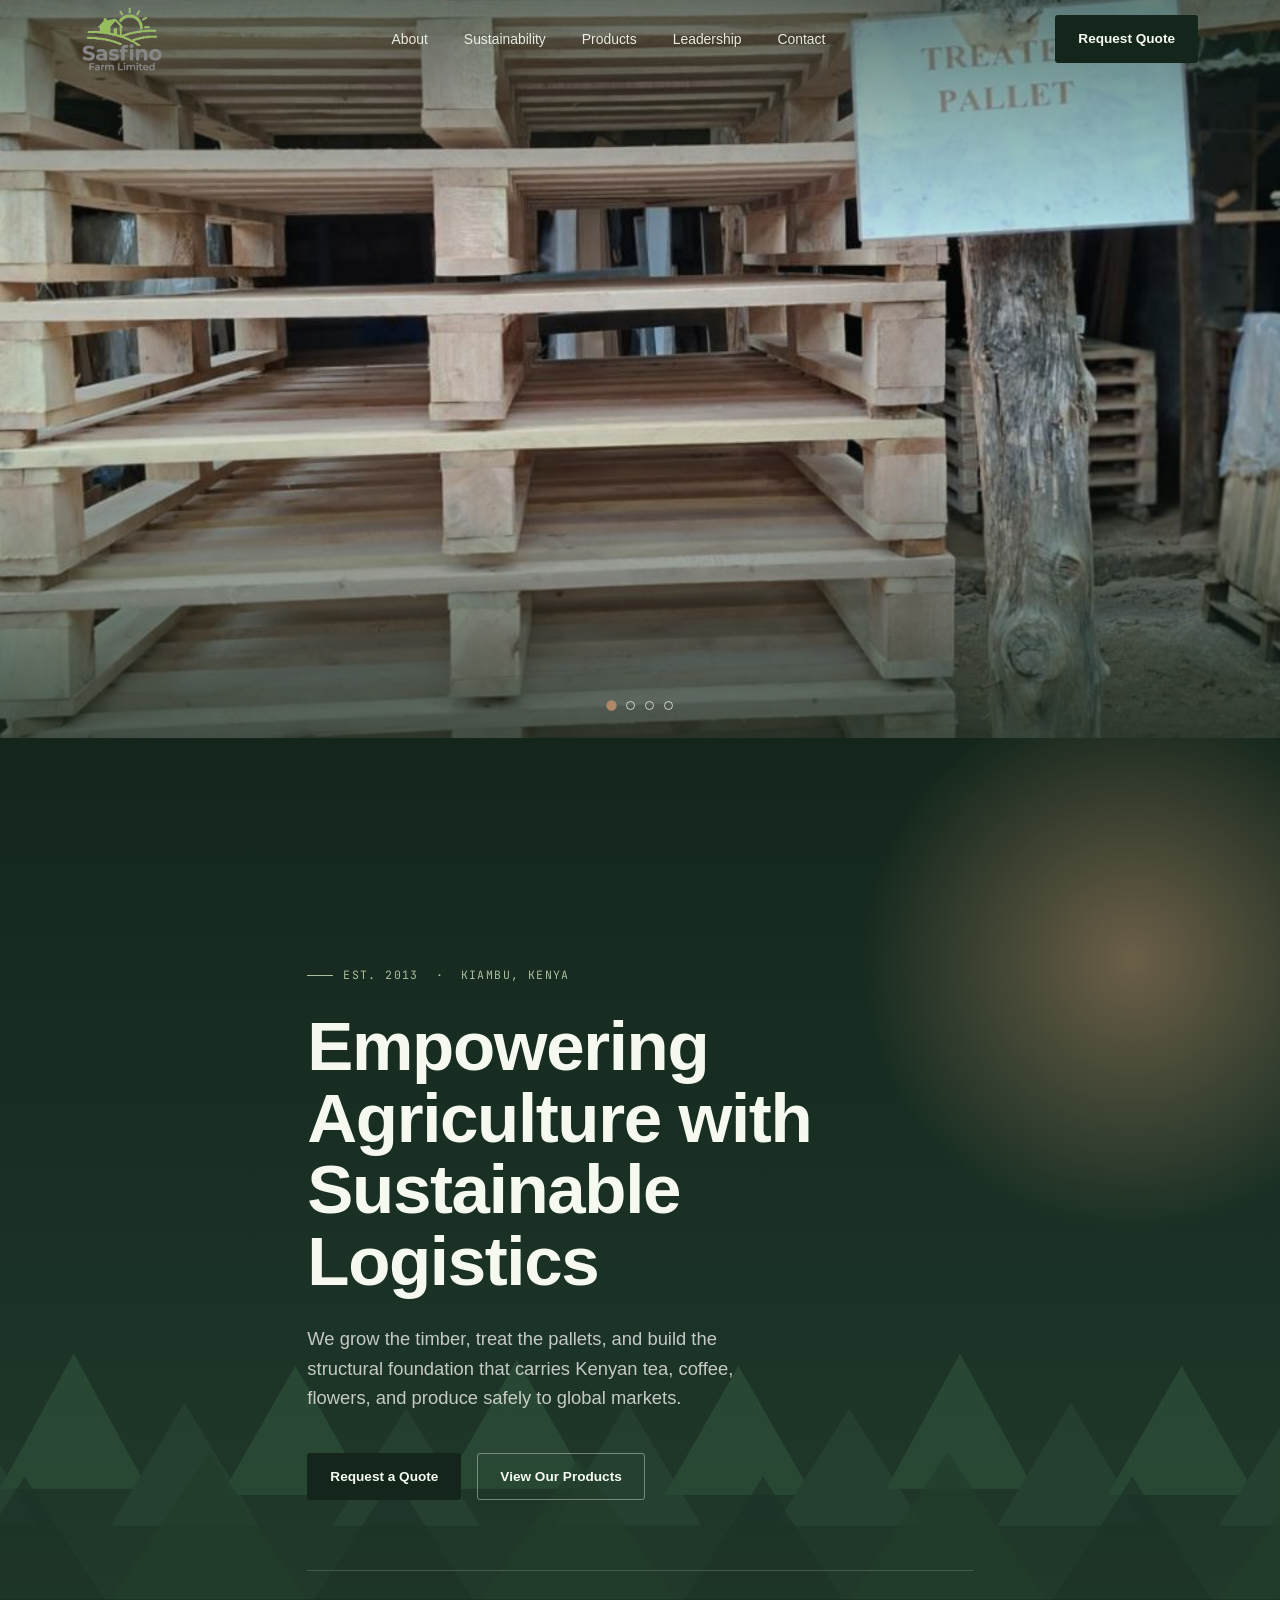
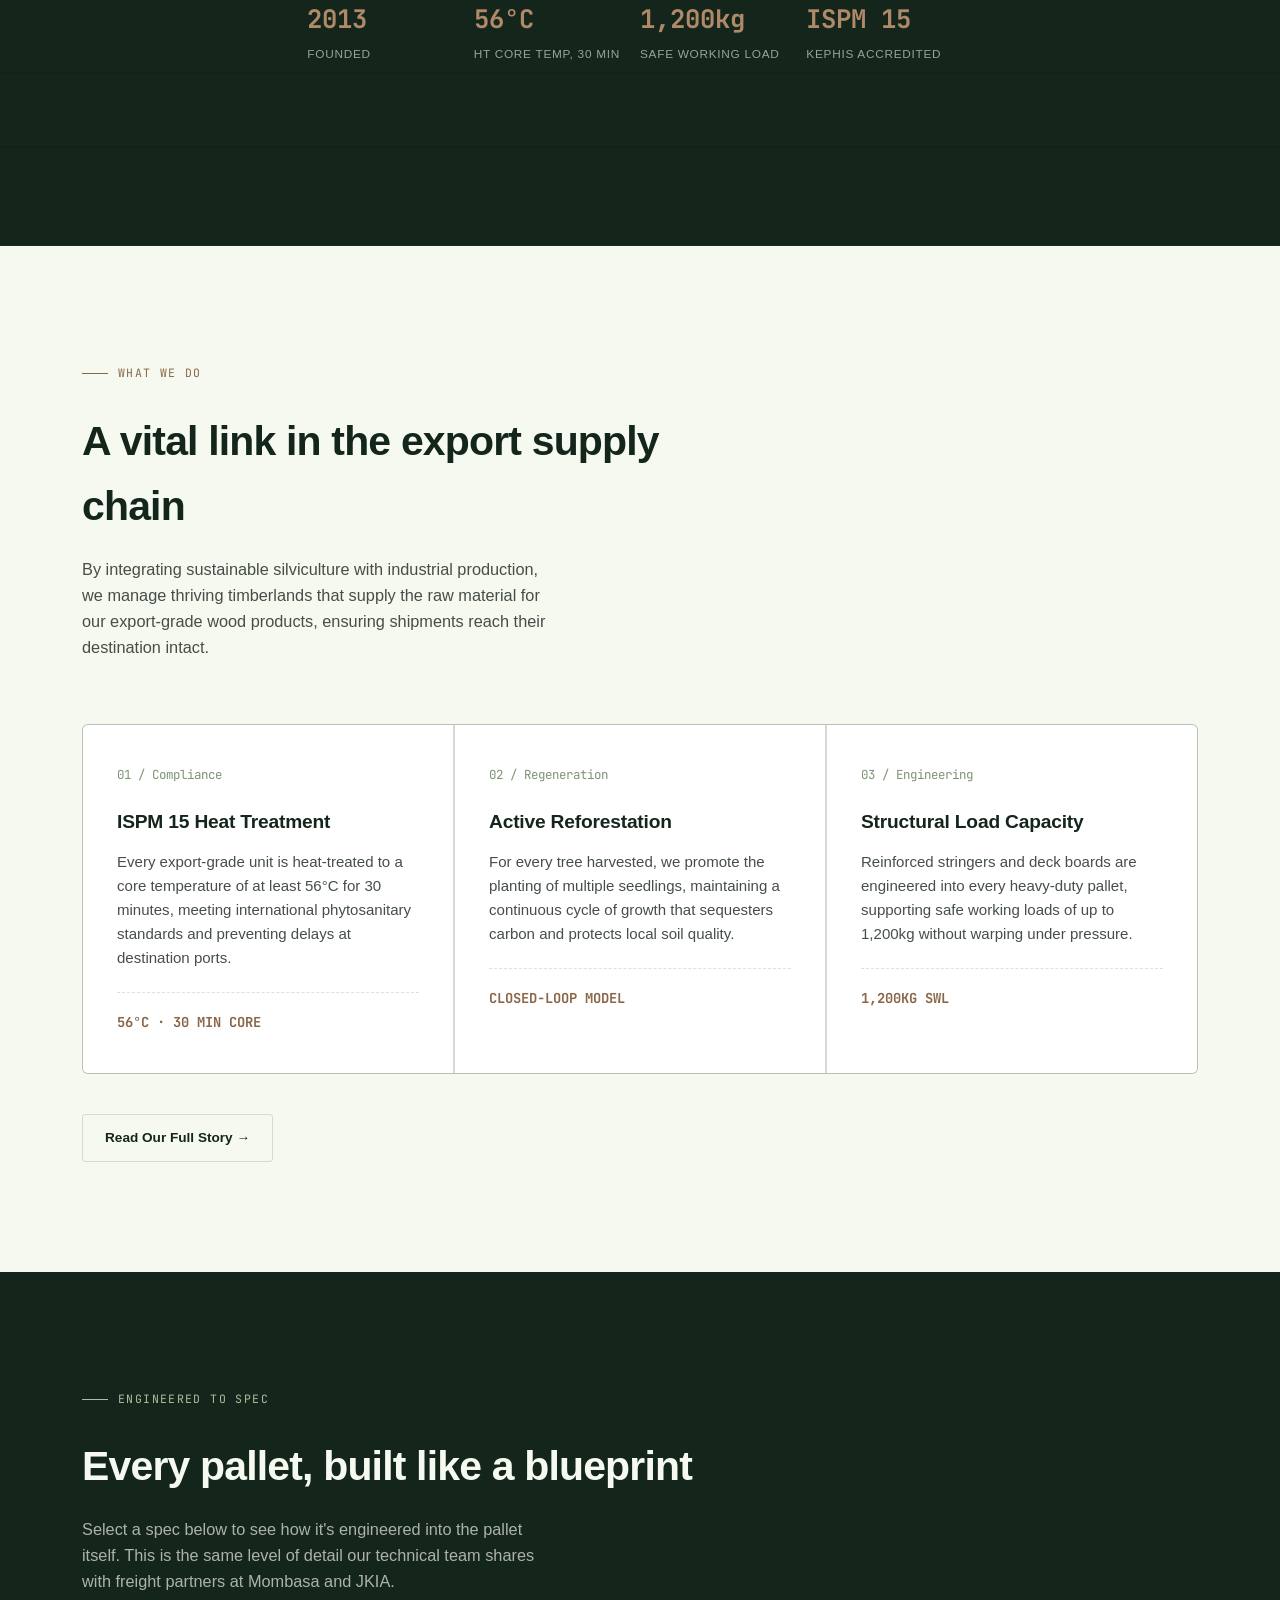
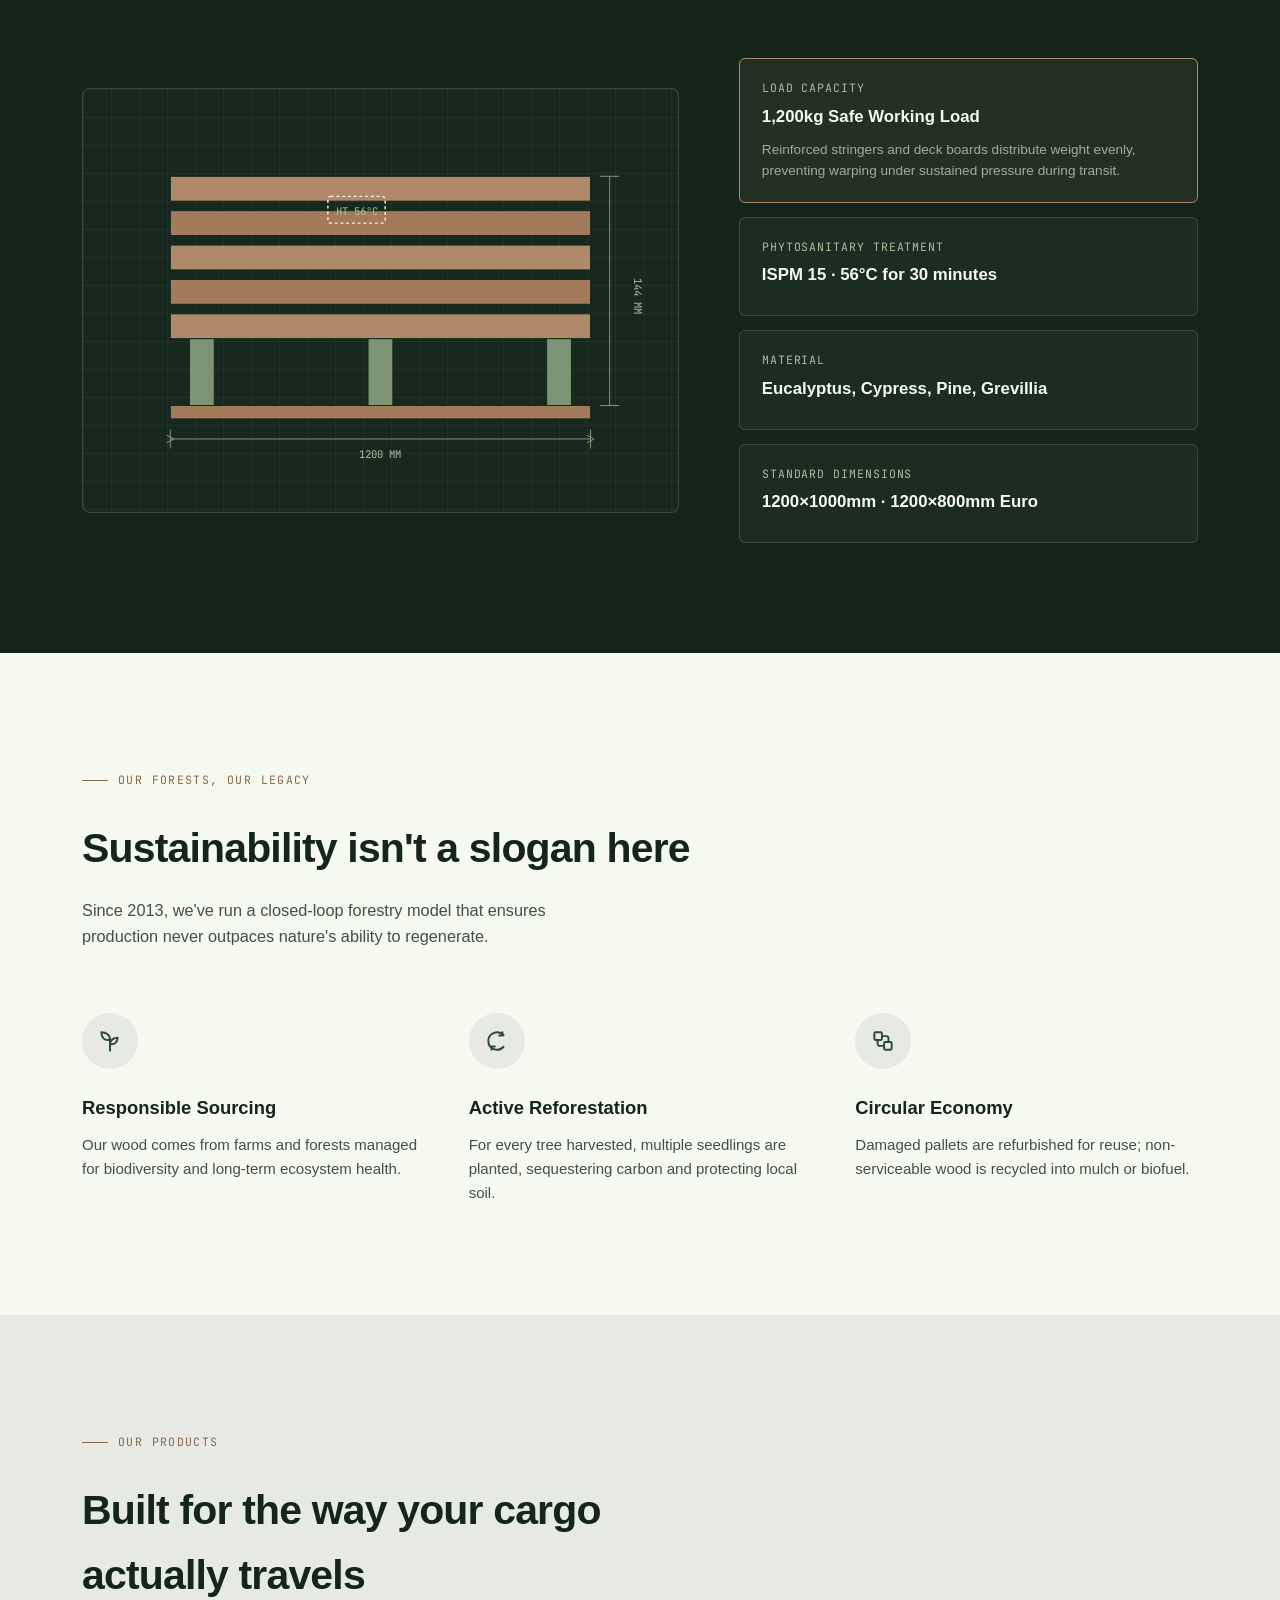
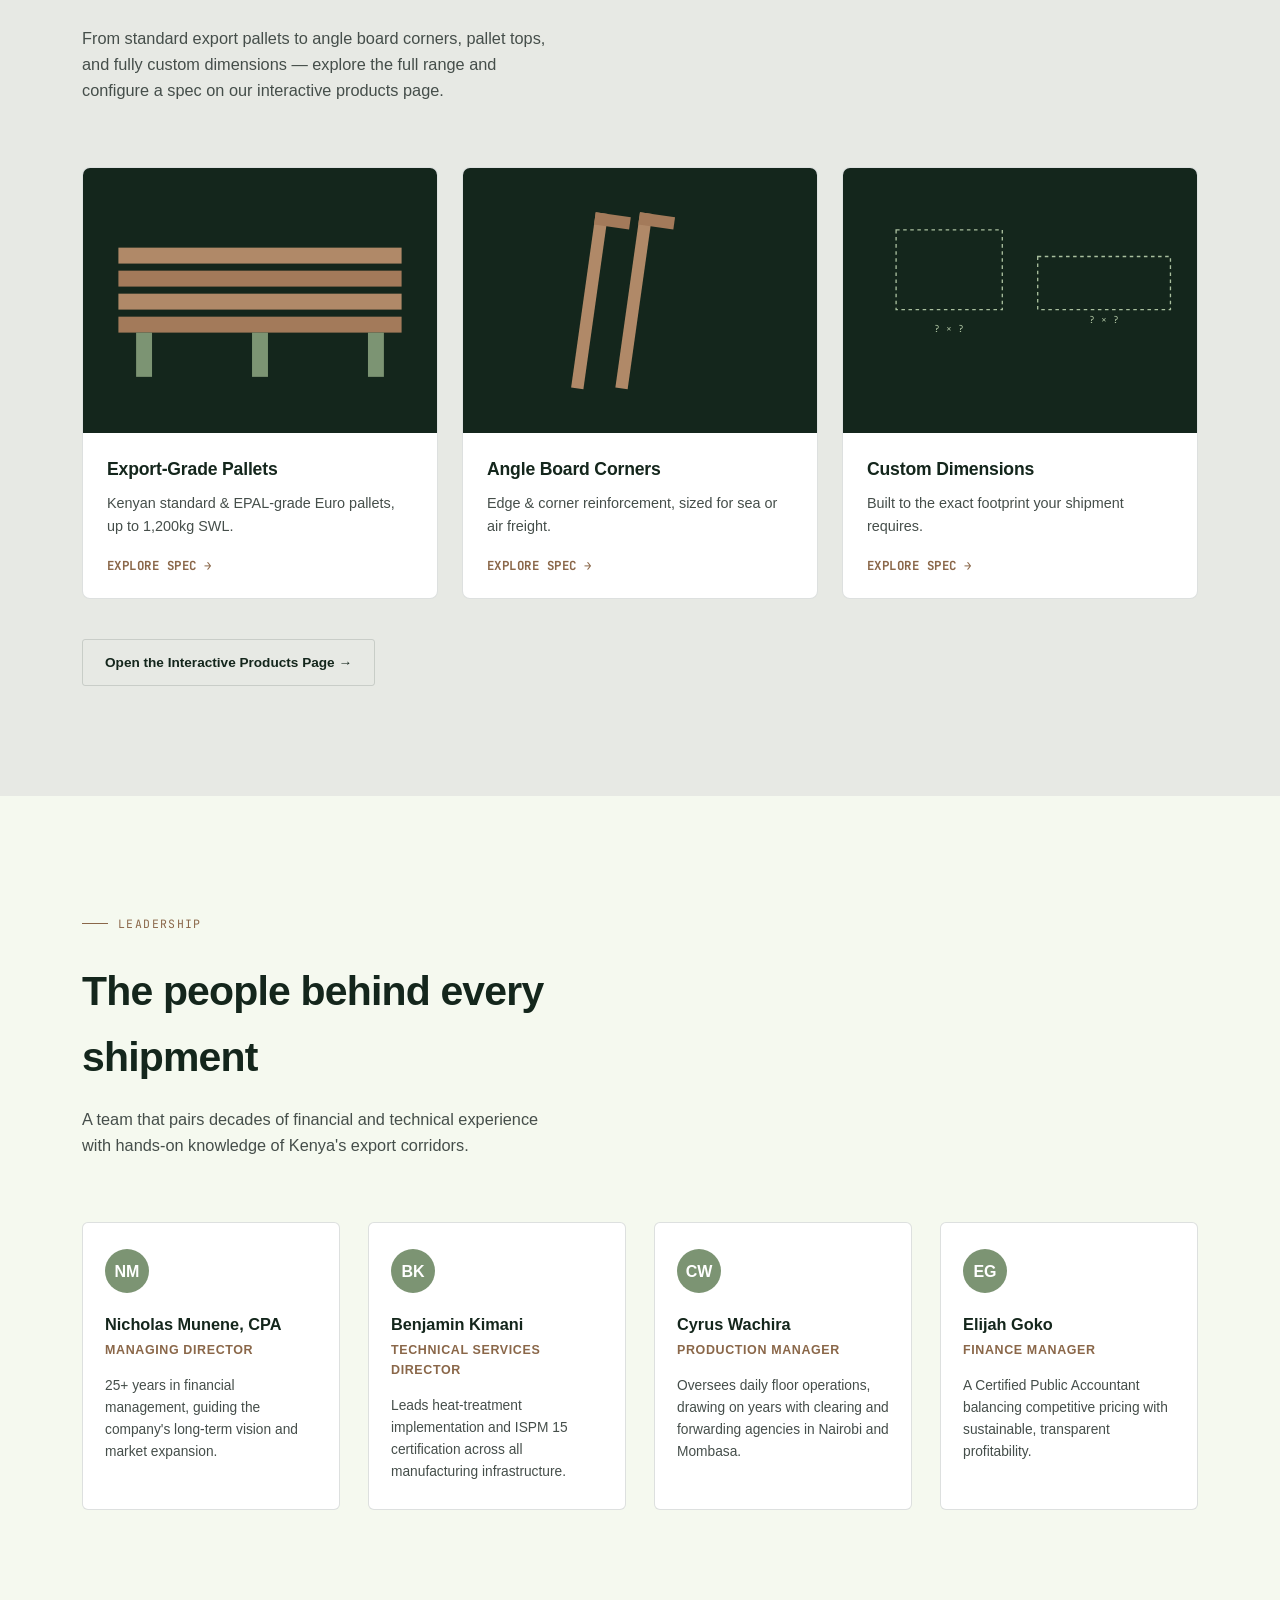
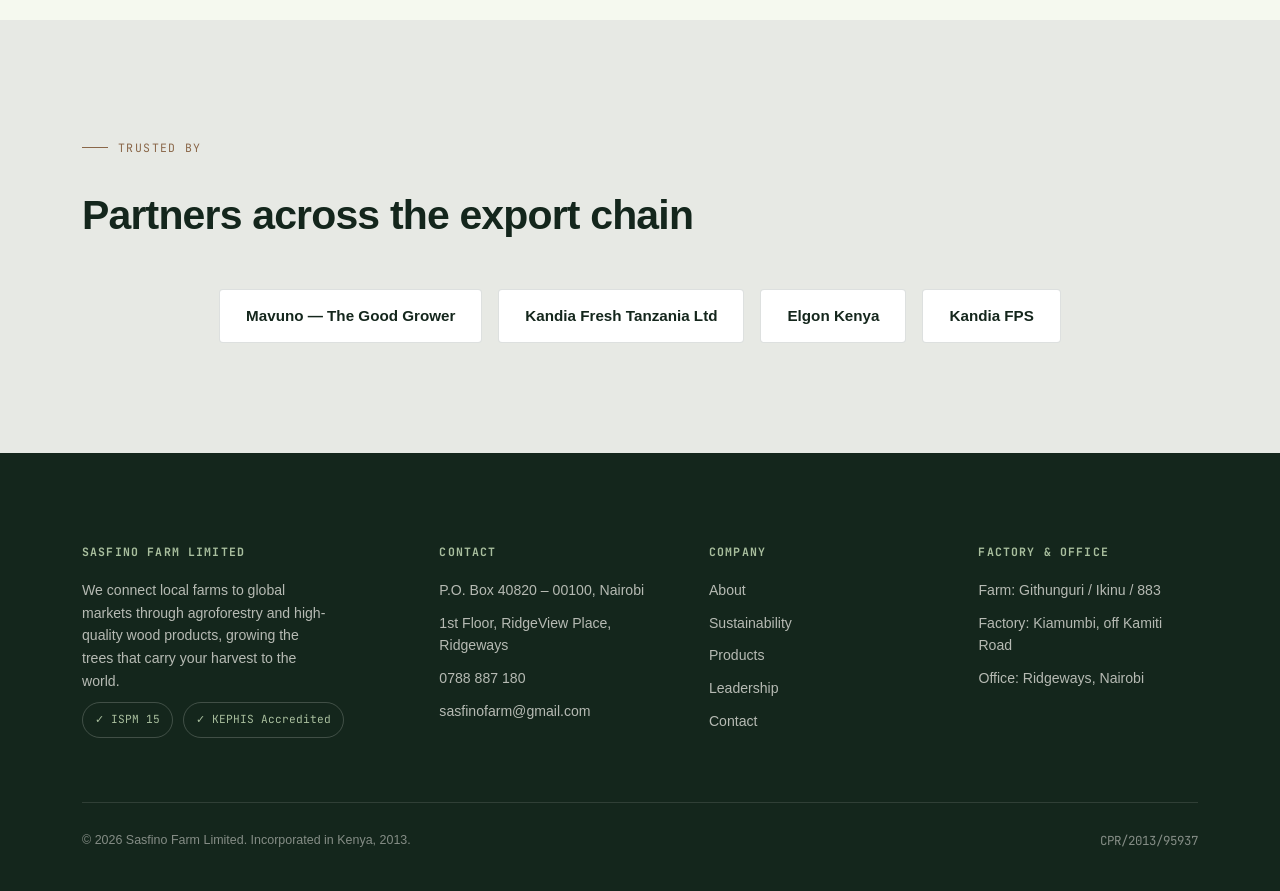
==== commit 822903da: "Update logo and slideshow images in index.html" ====
--- a/index.html
+++ b/index.html
@@ -14,7 +14,7 @@
 <header class="site-header">
   <div class="wrap">
     <div class="logo">
-      <img src="sasfino_logo.png" alt="Sasfino Farm Limited" class="logo-img">
+      <img src="sasfino_logo_2.png" alt="Sasfino Farm Limited" class="logo-img">
     </div>
     <nav class="main-nav">
       <a href="about.html">About</a>
@@ -28,10 +28,10 @@
 </header>
 
 <section class="slideshow" aria-label="Sasfino Farm photo slideshow">
-  <div class="slide active" style="background-image:url('slide-pallets.jpg')"></div>
-  <div class="slide" style="background-image:url('slide-reforestation.jpg')"></div>
-  <div class="slide" style="background-image:url('slide-kiln.jpg')"></div>
-  <div class="slide" style="background-image:url('slide-angleboard.jpg')"></div>
+  <div class="slide active" style="background-image:url('slide-pallets_1.jpg')"></div>
+  <div class="slide" style="background-image:url('slide-reforestation_1.jpg')"></div>
+  <div class="slide" style="background-image:url('slide-kiln_1.jpg')"></div>
+  <div class="slide" style="background-image:url('slide-angleboard_1.jpg')"></div>
   <div class="slideshow-overlay"></div>
   <div class="slideshow-dots">
     <button class="dot active" data-slide="0" aria-label="Show slide 1"></button>
--- a/style.css
+++ b/style.css
@@ -0,0 +1,615 @@
+:root{
+    --forest-deep: #14261C;
+    --forest-mid: #2B4A37;
+    --sage: #7C9473;
+    --sage-light: #A9BF9E;
+    --slate: #454E4A;
+    --slate-light: #E7E9E4;
+    --paper: #F5F9EF;
+    --white: #FFFFFF;
+    --timber: #B08968;
+    --timber-dark: #8A6749;
+    --line: rgba(20,38,28,0.14);
+    --shadow: 0 20px 50px -25px rgba(20,38,28,0.35);
+    --ease: cubic-bezier(.22,.9,.32,1);
+  }
+  *{box-sizing:border-box; margin:0; padding:0;}
+  html{scroll-behavior:smooth;}
+  body{
+    font-family:'Inter', sans-serif;
+    background:var(--paper);
+    color:var(--forest-deep);
+    line-height:1.6;
+    overflow-x:hidden;
+  }
+  h1,h2,h3,.display{font-family:'Space Grotesk', sans-serif;}
+  .mono{font-family:'JetBrains Mono', monospace;}
+  a{color:inherit; text-decoration:none;}
+  img{max-width:100%; display:block;}
+  .wrap{max-width:1180px; margin:0 auto; padding:0 32px;}
+  ::selection{background:var(--timber); color:var(--white);}
+
+  @media (prefers-reduced-motion: reduce){
+    *{animation:none !important; transition:none !important;}
+  }
+
+  /* ---------- HEADER ---------- */
+  .site-header{
+    position:fixed; top:0; left:0; right:0; z-index:100;
+    background:transparent;
+    backdrop-filter:none;
+    border-bottom:1px solid transparent;
+    transition:background .4s var(--ease), backdrop-filter .4s var(--ease), border-color .4s var(--ease);
+  }
+  .site-header.is-scrolled{
+    background:rgba(245,249,239,0.92);
+    backdrop-filter:blur(10px);
+    border-bottom:1px solid var(--line);
+  }
+  .site-header .wrap{
+    display:flex; align-items:center; justify-content:space-between;
+    height:78px;
+  }
+  .logo{display:flex; align-items:center; margin:0; padding:0;}
+  .logo-img{height:64px; width:auto; display:block; margin:0; padding:0;}
+  nav.main-nav{display:flex; gap:36px;}
+  nav.main-nav a{
+    font-size:.87rem; font-weight:500; color:rgba(245,249,239,0.92); position:relative; padding:6px 0;
+    transition:color .3s var(--ease);
+  }
+  nav.main-nav a::after{
+    content:''; position:absolute; left:0; bottom:0; width:0; height:2px; background:var(--timber);
+    transition:width .3s var(--ease);
+  }
+  nav.main-nav a:hover{color:var(--timber);}
+  nav.main-nav a:hover::after{width:100%;}
+  .site-header.is-scrolled nav.main-nav a{color:var(--slate);}
+  .site-header.is-scrolled nav.main-nav a:hover{color:var(--forest-deep);}
+  .btn{
+    display:inline-flex; align-items:center; gap:8px;
+    font-size:.85rem; font-weight:600; padding:12px 22px;
+    border-radius:3px; cursor:pointer; border:1px solid transparent;
+    transition:transform .25s var(--ease), box-shadow .25s var(--ease), background .25s var(--ease);
+  }
+  .btn-primary{background:var(--forest-deep); color:var(--paper);}
+  .btn-primary:hover{background:var(--forest-mid); transform:translateY(-2px); box-shadow:var(--shadow);}
+  .btn-outline{border-color:rgba(245,244,239,0.4); color:var(--paper);}
+  .btn-outline:hover{background:rgba(245,244,239,0.12); transform:translateY(-2px);}
+  .btn-ghost{border-color:var(--line); color:var(--forest-deep);}
+  .btn-ghost:hover{border-color:var(--forest-deep);}
+
+  /* ---------- SLIDESHOW ---------- */
+  .slideshow{
+    position:relative; height:82vh; min-height:480px; overflow:hidden; background:var(--forest-deep);
+  }
+  .slideshow .slide{
+    position:absolute; top:0; left:0; right:0; bottom:0; background-size:cover; background-position:center;
+    opacity:0; transition:opacity 1.4s ease;
+  }
+  .slideshow .slide.active{opacity:1;}
+  .slideshow-overlay{
+    position:absolute; top:0; left:0; right:0; bottom:0; pointer-events:none;
+    background:linear-gradient(180deg, rgba(20,38,28,0.6) 0%, rgba(20,38,28,0.1) 32%, rgba(20,38,28,0.15) 60%, rgba(20,38,28,0.75) 100%);
+  }
+  .slideshow-dots{
+    position:absolute; bottom:28px; left:50%; transform:translateX(-50%);
+    display:flex; gap:10px; z-index:5;
+  }
+  .slideshow-dots .dot{
+    width:9px; height:9px; border-radius:50%; padding:0; cursor:pointer;
+    border:1.5px solid rgba(245,249,239,0.75); background:transparent;
+    transition:background .3s var(--ease), border-color .3s var(--ease), transform .3s var(--ease);
+  }
+  .slideshow-dots .dot.active{background:var(--timber); border-color:var(--timber); transform:scale(1.15);}
+
+  /* ---------- HERO ---------- */
+  .hero{
+    position:relative; min-height:100vh; display:flex; align-items:flex-end;
+    background:linear-gradient(180deg, var(--forest-deep) 0%, #1c3327 55%, #253f2e 100%);
+    color:var(--paper); overflow:hidden;
+  }
+  .hero-illustration{position:absolute; top:0; left:0; right:0; bottom:0; z-index:0;}
+  .hero-illustration svg{width:100%; height:100%;}
+  .hero-content{position:relative; z-index:2; padding:110px 0 70px;}
+  .eyebrow{
+    display:inline-flex; align-items:center; gap:10px;
+    font-family:'JetBrains Mono',monospace; font-size:.72rem; letter-spacing:.12em; text-transform:uppercase;
+    color:var(--sage-light); margin-bottom:26px;
+  }
+  .eyebrow::before{content:''; width:26px; height:1px; background:var(--sage-light);}
+  .hero h1{
+    font-size:clamp(2.4rem, 5.4vw, 4.4rem); font-weight:600; line-height:1.04; letter-spacing:-0.02em;
+    max-width:15ch; margin-bottom:26px;
+  }
+  .hero p.sub{
+    font-size:1.15rem; max-width:46ch; color:rgba(245,244,239,0.78); margin-bottom:40px; font-weight:400;
+  }
+  .hero-ctas{display:flex; gap:16px; flex-wrap:wrap; margin-bottom:70px;}
+  .stat-strip{
+    display:grid; grid-template-columns:repeat(4,1fr); border-top:1px solid rgba(245,244,239,0.18);
+    padding-top:28px; max-width:900px;
+  }
+  .stat-strip div{padding-right:20px;}
+  .stat-strip .num{font-family:'JetBrains Mono',monospace; font-size:1.6rem; font-weight:700; color:var(--timber); display:block;}
+  .stat-strip .label{font-size:.74rem; color:rgba(245,244,239,0.6); text-transform:uppercase; letter-spacing:.06em; margin-top:4px;}
+
+  /* ---------- reveal ---------- */
+  .reveal{opacity:0; transform:translateY(28px); transition:opacity .7s var(--ease), transform .7s var(--ease);}
+  .reveal.is-visible{opacity:1; transform:translateY(0);}
+
+  /* ---------- SECTION SHELL ---------- */
+  section{padding:110px 0;}
+  .section-head{max-width:640px; margin-bottom:64px;}
+  .section-head .eyebrow{color:var(--timber-dark);}
+  .section-head .eyebrow::before{background:var(--timber-dark);}
+  .section-head h2{font-size:clamp(1.8rem,3.2vw,2.6rem); font-weight:600; letter-spacing:-0.02em; color:var(--forest-deep); margin-bottom:16px;}
+  .section-head p{color:var(--slate); font-size:1.02rem; max-width:52ch;}
+
+  /* ---------- FEATURE CARDS ---------- */
+  .feature-grid{display:grid; grid-template-columns:repeat(3,1fr); gap:2px; background:var(--line); border:1px solid var(--line); border-radius:6px; overflow:hidden;}
+  .feature-card{background:var(--white); padding:40px 34px; transition:background .3s var(--ease);}
+  .feature-card:hover{background:#fbfaf6;}
+  .feature-card .idx{font-family:'JetBrains Mono',monospace; font-size:.78rem; color:var(--sage); margin-bottom:22px; display:block;}
+  .feature-card h3{font-size:1.2rem; font-weight:600; margin-bottom:12px; letter-spacing:-0.01em;}
+  .feature-card p{color:var(--slate); font-size:.94rem;}
+  .feature-card .metric{
+    margin-top:22px; padding-top:18px; border-top:1px dashed var(--line);
+    font-family:'JetBrains Mono',monospace; font-size:.86rem; color:var(--timber-dark); font-weight:700;
+  }
+
+  /* ---------- PALLET BLUEPRINT SHOWCASE ---------- */
+  .blueprint-section{background:var(--forest-deep); color:var(--paper);}
+  .blueprint-section .section-head .eyebrow{color:var(--sage-light);}
+  .blueprint-section .section-head .eyebrow::before{background:var(--sage-light);}
+  .blueprint-section .section-head h2{color:var(--paper);}
+  .blueprint-section .section-head p{color:rgba(245,244,239,0.68);}
+  .blueprint-wrap{
+    display:grid; grid-template-columns:1.3fr 1fr; gap:60px; align-items:center;
+  }
+  .blueprint-canvas{
+    position:relative; border:1px solid rgba(245,244,239,0.16); border-radius:8px; padding:30px;
+    background:
+      linear-gradient(rgba(245,244,239,0.045) 1px, transparent 1px) 0 0/28px 28px,
+      linear-gradient(90deg, rgba(245,244,239,0.045) 1px, transparent 1px) 0 0/28px 28px,
+      #17291f;
+  }
+  .blueprint-canvas svg{width:100%; height:auto; display:block;}
+  .hotspot{cursor:pointer; transition:opacity .25s;}
+  .hotspot:hover{opacity:.85;}
+  .dim-line{stroke:var(--sage-light); stroke-width:1; opacity:.75;}
+  .dim-text{font-family:'JetBrains Mono',monospace; font-size:11px; fill:var(--sage-light);}
+  .spec-panel{display:flex; flex-direction:column; gap:14px;}
+  .spec-item{
+    border:1px solid rgba(245,244,239,0.14); border-radius:6px; padding:20px 22px;
+    background:rgba(245,244,239,0.03); cursor:pointer; transition:border-color .25s, background .25s;
+  }
+  .spec-item.active{border-color:var(--timber); background:rgba(176,137,104,0.1);}
+  .spec-item .spec-label{font-family:'JetBrains Mono',monospace; font-size:.72rem; letter-spacing:.08em; text-transform:uppercase; color:var(--sage-light); margin-bottom:6px;}
+  .spec-item .spec-value{font-size:1.05rem; font-weight:600;}
+  .spec-item .spec-detail{font-size:.85rem; color:rgba(245,244,239,0.62); margin-top:6px; max-height:0; overflow:hidden; transition:max-height .35s var(--ease);}
+  .spec-item.active .spec-detail{max-height:80px; margin-top:8px;}
+
+  /* ---------- SUSTAINABILITY GRID ---------- */
+  .sustain-grid{display:grid; grid-template-columns:repeat(3,1fr); gap:44px;}
+  .sustain-item .icon-wrap{
+    width:56px; height:56px; border-radius:50%; background:var(--slate-light);
+    display:flex; align-items:center; justify-content:center; margin-bottom:24px;
+  }
+  .sustain-item svg{width:26px; height:26px;}
+  .sustain-item h3{font-size:1.15rem; font-weight:600; margin-bottom:10px;}
+  .sustain-item p{color:var(--slate); font-size:.94rem;}
+
+  /* ---------- PRODUCTS TABS ---------- */
+  .product-tabs{display:flex; gap:8px; margin-bottom:44px; border-bottom:1px solid var(--line); flex-wrap:wrap;}
+  .tab-btn{
+    font-family:'Inter',sans-serif; font-size:.9rem; font-weight:600; color:var(--slate);
+    background:none; border:none; padding:14px 4px; margin-right:34px; cursor:pointer; position:relative;
+  }
+  .tab-btn::after{content:''; position:absolute; left:0; right:0; bottom:-1px; height:2px; background:transparent; transition:background .25s;}
+  .tab-btn.active{color:var(--forest-deep);}
+  .tab-btn.active::after{background:var(--timber);}
+  .product-panel{display:none; grid-template-columns:1fr 1fr; gap:56px; align-items:center;}
+  .product-panel.active{display:grid;}
+  .product-visual{
+    aspect-ratio:4/3; border-radius:8px; background:var(--forest-deep); position:relative; overflow:hidden;
+    border:1px solid var(--line);
+  }
+  .product-visual svg{position:absolute; top:0; left:0; right:0; bottom:0; width:100%; height:100%;}
+  .product-copy h3{font-size:1.5rem; font-weight:600; margin-bottom:14px; letter-spacing:-0.01em;}
+  .product-copy p{color:var(--slate); margin-bottom:20px;}
+  .spec-list{list-style:none; display:flex; flex-direction:column; gap:10px;}
+  .spec-list li{
+    display:flex; justify-content:space-between; font-size:.9rem; padding:10px 0; border-bottom:1px solid var(--line);
+  }
+  .spec-list li span:first-child{color:var(--slate);}
+  .spec-list li span:last-child{font-family:'JetBrains Mono',monospace; font-weight:600; color:var(--forest-deep);}
+
+  /* ---------- LEADERSHIP ---------- */
+  .leader-grid{display:grid; grid-template-columns:repeat(4,1fr); gap:28px;}
+  .leader-card{border:1px solid var(--line); border-radius:6px; padding:26px 22px; background:var(--white);}
+  .leader-card .avatar{width:44px; height:44px; border-radius:50%; background:var(--sage); margin-bottom:18px; display:flex; align-items:center; justify-content:center; color:var(--white); font-family:'Space Grotesk',sans-serif; font-weight:700;}
+  .leader-card h4{font-size:1.02rem; font-weight:600; margin-bottom:4px;}
+  .leader-card .role{font-size:.78rem; color:var(--timber-dark); font-weight:600; text-transform:uppercase; letter-spacing:.05em; margin-bottom:14px;}
+  .leader-card p{font-size:.86rem; color:var(--slate);}
+
+  /* ---------- PARTNERS ---------- */
+  .partners-section{background:var(--slate-light);}
+  .partner-row{display:flex; flex-wrap:wrap; gap:16px; justify-content:center;}
+  .partner-chip{
+    padding:14px 26px; background:var(--white); border-radius:4px; font-family:'Space Grotesk',sans-serif;
+    font-weight:600; font-size:.95rem; color:var(--forest-deep); border:1px solid var(--line);
+  }
+
+  /* ---------- FOOTER ---------- */
+  footer{background:var(--forest-deep); color:rgba(245,244,239,0.8); padding:90px 0 40px;}
+  .footer-grid{display:grid; grid-template-columns:1.4fr 1fr 1fr 1fr; gap:50px; padding-bottom:60px; border-bottom:1px solid rgba(245,244,239,0.12);}
+  .footer-grid h5{font-family:'JetBrains Mono',monospace; font-size:.72rem; text-transform:uppercase; letter-spacing:.1em; color:var(--sage-light); margin-bottom:18px;}
+  .footer-grid p, .footer-grid a{display:block; font-size:.88rem; margin-bottom:10px; color:rgba(245,244,239,0.72);}
+  .footer-grid a:hover{color:var(--white);}
+  .cert-badges{display:flex; gap:10px; flex-wrap:wrap; margin-top:6px;}
+  .cert-badge{
+    display:inline-flex; align-items:center; gap:6px; font-family:'JetBrains Mono',monospace; font-size:.7rem;
+    padding:8px 12px; border:1px solid rgba(245,244,239,0.2); border-radius:20px; color:var(--sage-light);
+  }
+  .footer-bottom{display:flex; justify-content:space-between; align-items:center; padding-top:28px; font-size:.78rem; color:rgba(245,244,239,0.5); flex-wrap:wrap; gap:10px;}
+
+  /* ---------- RESPONSIVE ---------- */
+  @media (max-width:960px){
+    nav.main-nav{display:none;}
+    .stat-strip{grid-template-columns:repeat(2,1fr); row-gap:20px;}
+    .feature-grid{grid-template-columns:1fr;}
+    .blueprint-wrap{grid-template-columns:1fr;}
+    .sustain-grid{grid-template-columns:1fr; gap:36px;}
+    .product-panel.active{grid-template-columns:1fr;}
+    .leader-grid{grid-template-columns:repeat(2,1fr);}
+    .footer-grid{grid-template-columns:1fr 1fr; gap:36px;}
+  }
+  @media (max-width:560px){
+    .wrap{padding:0 20px;}
+    section{padding:70px 0;}
+    .leader-grid{grid-template-columns:1fr;}
+    .footer-grid{grid-template-columns:1fr;}
+  }
+
+  /* ============================================================
+     ABOUT PAGE — additive components (existing rules untouched)
+     ============================================================ */
+
+  /* ---------- INTERIOR PAGE BANNER ---------- */
+  .page-banner{
+    position:relative; min-height:64vh; display:flex; align-items:flex-end; overflow:hidden;
+    background:linear-gradient(180deg, var(--forest-deep) 0%, #1c3327 55%, #253f2e 100%);
+    color:var(--paper);
+  }
+  .page-banner .banner-photo{
+    position:absolute; top:0; left:0; right:0; bottom:0; z-index:0;
+    background-size:cover; background-position:center;
+  }
+  .page-banner .banner-overlay{
+    position:absolute; top:0; left:0; right:0; bottom:0; z-index:1;
+    background:linear-gradient(180deg, rgba(20,38,28,0.72) 0%, rgba(20,38,28,0.4) 45%, rgba(20,38,28,0.88) 100%);
+  }
+  .page-banner .wrap{position:relative; z-index:2; padding:150px 32px 64px;}
+  .page-banner h1{
+    font-size:clamp(2.2rem, 4.6vw, 3.6rem); font-weight:600; line-height:1.06; letter-spacing:-0.02em;
+    max-width:18ch; margin-bottom:20px;
+  }
+  .page-banner p.sub{font-size:1.08rem; max-width:52ch; color:rgba(245,244,239,0.8);}
+  .breadcrumb{
+    display:flex; align-items:center; gap:8px; font-family:'JetBrains Mono',monospace; font-size:.74rem;
+    color:rgba(245,244,239,0.55); text-transform:uppercase; letter-spacing:.08em; margin-bottom:22px;
+  }
+  .breadcrumb a{color:var(--sage-light);}
+  .breadcrumb a:hover{color:var(--timber);}
+
+  /* ---------- OUR STORY ---------- */
+  .story-grid{display:grid; grid-template-columns:1.1fr .9fr; gap:64px; align-items:start;}
+  .story-copy p{color:var(--slate); font-size:1.02rem; margin-bottom:20px;}
+  .story-copy p:last-child{margin-bottom:0;}
+  .mission-quote{
+    background:var(--forest-deep); color:var(--paper); border-radius:8px; padding:40px 36px;
+    position:relative; overflow:hidden;
+  }
+  .mission-quote::before{
+    content:'"'; position:absolute; top:-10px; left:20px; font-family:'Space Grotesk',sans-serif;
+    font-size:6rem; color:rgba(245,244,239,0.08); line-height:1; font-weight:700;
+  }
+  .mission-quote .mq-label{
+    font-family:'JetBrains Mono',monospace; font-size:.7rem; text-transform:uppercase; letter-spacing:.1em;
+    color:var(--sage-light); margin-bottom:16px; position:relative;
+  }
+  .mission-quote p{
+    font-family:'Space Grotesk',sans-serif; font-size:1.35rem; font-weight:500; line-height:1.4;
+    position:relative; margin-bottom:22px;
+  }
+  .mission-quote .mq-sub{
+    font-family:'Inter',sans-serif; font-size:.92rem; font-weight:400; color:rgba(245,244,239,0.68);
+    line-height:1.6; position:relative;
+  }
+
+  /* ---------- TIMELINE ---------- */
+  .timeline{position:relative; display:flex; flex-direction:column; gap:0;}
+  .timeline::before{
+    content:''; position:absolute; left:11px; top:8px; bottom:8px; width:1px; background:var(--line);
+  }
+  .timeline-item{position:relative; padding:0 0 44px 46px;}
+  .timeline-item:last-child{padding-bottom:0;}
+  .timeline-item::before{
+    content:''; position:absolute; left:0; top:2px; width:24px; height:24px; border-radius:50%;
+    background:var(--white); border:2px solid var(--timber);
+  }
+  .timeline-item::after{
+    content:''; position:absolute; left:9px; top:8px; width:6px; height:6px; border-radius:50%; background:var(--timber);
+  }
+  .timeline-item .tl-year{
+    font-family:'JetBrains Mono',monospace; font-size:.78rem; font-weight:700; color:var(--timber-dark);
+    text-transform:uppercase; letter-spacing:.06em; margin-bottom:8px; display:block;
+  }
+  .timeline-item h4{font-size:1.08rem; font-weight:600; margin-bottom:8px;}
+  .timeline-item p{color:var(--slate); font-size:.92rem;}
+
+  /* ---------- DETAILED LEADERSHIP ---------- */
+  .leader-detail-grid{display:grid; grid-template-columns:1fr 1fr; gap:28px;}
+  .leader-detail-card{
+    border:1px solid var(--line); border-radius:8px; padding:34px 32px; background:var(--white);
+    transition:box-shadow .3s var(--ease), transform .3s var(--ease);
+  }
+  .leader-detail-card:hover{box-shadow:var(--shadow); transform:translateY(-3px);}
+  .leader-detail-card .avatar{
+    width:52px; height:52px; border-radius:50%; background:var(--sage); margin-bottom:20px;
+    display:flex; align-items:center; justify-content:center; color:var(--white);
+    font-family:'Space Grotesk',sans-serif; font-weight:700; font-size:1.1rem;
+  }
+  .leader-detail-card h4{font-size:1.15rem; font-weight:600; margin-bottom:4px;}
+  .leader-detail-card .role{
+    font-size:.78rem; color:var(--timber-dark); font-weight:600; text-transform:uppercase;
+    letter-spacing:.05em; margin-bottom:16px;
+  }
+  .leader-detail-card p{font-size:.92rem; color:var(--slate); line-height:1.65;}
+
+  /* ---------- SPLIT IMAGE/TEXT BLOCKS ---------- */
+  .split-block{display:grid; grid-template-columns:1fr 1fr; gap:64px; align-items:center;}
+  .split-block + .split-block{margin-top:90px;}
+  .split-block.reverse .split-photo{order:2;}
+  .split-block.reverse .split-copy{order:1;}
+  .split-photo{border-radius:8px; overflow:hidden; aspect-ratio:4/3; border:1px solid var(--line);}
+  .split-photo img{width:100%; height:100%; object-fit:cover; display:block;}
+  .split-copy .idx{font-family:'JetBrains Mono',monospace; font-size:.78rem; color:var(--sage); margin-bottom:14px; display:block;}
+  .split-copy h3{font-size:1.4rem; font-weight:600; margin-bottom:14px; letter-spacing:-0.01em;}
+  .split-copy p{color:var(--slate); font-size:.98rem;}
+
+  /* ---------- CERTIFICATION CARDS ---------- */
+  .cert-grid{display:grid; grid-template-columns:repeat(2,1fr); gap:28px;}
+  .cert-card{
+    border:1px solid rgba(245,244,239,0.16); border-radius:8px; padding:32px 30px;
+    background:rgba(245,244,239,0.03);
+  }
+  .cert-card .cert-icon{
+    width:46px; height:46px; border-radius:50%; background:rgba(176,137,104,0.15);
+    display:flex; align-items:center; justify-content:center; margin-bottom:20px;
+  }
+  .cert-card .cert-icon svg{width:22px; height:22px;}
+  .cert-card h4{font-size:1.08rem; font-weight:600; margin-bottom:10px; color:var(--paper);}
+  .cert-card p{font-size:.9rem; color:rgba(245,244,239,0.68); margin-bottom:16px;}
+  .cert-card .cert-meta{
+    font-family:'JetBrains Mono',monospace; font-size:.76rem; color:var(--sage-light);
+    border-top:1px dashed rgba(245,244,239,0.16); padding-top:14px; line-height:1.8;
+  }
+
+  /* ---------- CTA BANNER ---------- */
+  .cta-banner{
+    background:var(--slate-light); border-radius:10px; padding:56px 48px;
+    display:flex; align-items:center; justify-content:space-between; gap:32px; flex-wrap:wrap;
+  }
+  .cta-banner h3{font-size:1.6rem; font-weight:600; letter-spacing:-0.01em; margin-bottom:8px; max-width:22ch;}
+  .cta-banner p{color:var(--slate); font-size:.98rem;}
+  .cta-banner .cta-actions{display:flex; gap:14px; flex-wrap:wrap;}
+
+  /* ---------- ABOUT PAGE RESPONSIVE ---------- */
+  @media (max-width:960px){
+    .story-grid{grid-template-columns:1fr; gap:44px;}
+    .leader-detail-grid{grid-template-columns:1fr;}
+    .split-block{grid-template-columns:1fr; gap:32px;}
+    .split-block.reverse .split-photo{order:1;}
+    .split-block.reverse .split-copy{order:2;}
+    .cert-grid{grid-template-columns:1fr;}
+    .cta-banner{flex-direction:column; align-items:flex-start;}
+  }
+  @media (max-width:560px){
+    .page-banner .wrap{padding:130px 20px 48px;}
+  }
+
+  /* ============================================================
+     PRODUCT TEASER CARDS (Homepage)
+     ============================================================ */
+  .product-teaser-grid{display:grid; grid-template-columns:repeat(3,1fr); gap:24px;}
+  .product-teaser-card{
+    display:block; background:var(--white); border:1px solid var(--line); border-radius:8px;
+    overflow:hidden; transition:transform .3s var(--ease), box-shadow .3s var(--ease);
+  }
+  .product-teaser-card:hover{transform:translateY(-4px); box-shadow:var(--shadow);}
+  .ptc-visual{aspect-ratio:4/3; overflow:hidden;}
+  .ptc-visual svg{width:100%; height:100%; display:block; transition:transform .5s var(--ease);}
+  .product-teaser-card:hover .ptc-visual svg{transform:scale(1.06);}
+  .product-teaser-card h3{font-size:1.1rem; font-weight:600; margin:22px 24px 8px; letter-spacing:-0.01em;}
+  .product-teaser-card p{color:var(--slate); font-size:.9rem; margin:0 24px 18px;}
+  .product-teaser-card .ptc-link{
+    display:block; margin:0 24px 22px; font-family:'JetBrains Mono',monospace; font-size:.78rem;
+    font-weight:700; color:var(--timber-dark); text-transform:uppercase; letter-spacing:.04em;
+  }
+
+  /* ============================================================
+     PRODUCTS PAGE — comparison table
+     ============================================================ */
+  .compare-table-wrap{overflow-x:auto; border:1px solid var(--line); border-radius:8px;}
+  table.compare-table{width:100%; border-collapse:collapse; min-width:680px; background:var(--white);}
+  table.compare-table th, table.compare-table td{
+    text-align:left; padding:16px 20px; font-size:.9rem; border-bottom:1px solid var(--line);
+  }
+  table.compare-table thead th{
+    font-family:'JetBrains Mono',monospace; font-size:.72rem; text-transform:uppercase; letter-spacing:.06em;
+    color:var(--sage); background:var(--slate-light); border-bottom:1px solid var(--line);
+  }
+  table.compare-table tbody tr{cursor:pointer; transition:background .2s var(--ease);}
+  table.compare-table tbody tr:hover, table.compare-table tbody tr.row-active{background:rgba(176,137,104,0.08);}
+  table.compare-table tbody tr:last-child td{border-bottom:none;}
+  table.compare-table td:first-child{font-weight:600; color:var(--forest-deep); font-family:'Space Grotesk',sans-serif;}
+  table.compare-table td.mono-cell{font-family:'JetBrains Mono',monospace; color:var(--slate);}
+  .compare-hint{font-size:.8rem; color:var(--slate); margin-top:14px; font-style:italic;}
+
+  /* ============================================================
+     PRODUCTS PAGE — shipment configurator
+     ============================================================ */
+  .configurator{
+    display:grid; grid-template-columns:1fr 1fr; gap:0; border:1px solid var(--line); border-radius:10px;
+    overflow:hidden; background:var(--white);
+  }
+  .configurator-form{padding:44px; border-right:1px solid var(--line);}
+  .configurator-result{padding:44px; background:var(--forest-deep); color:var(--paper);}
+  .cf-group{margin-bottom:30px;}
+  .cf-group:last-child{margin-bottom:0;}
+  .cf-label{
+    display:block; font-family:'JetBrains Mono',monospace; font-size:.72rem; text-transform:uppercase;
+    letter-spacing:.08em; color:var(--timber-dark); margin-bottom:12px; font-weight:700;
+  }
+  .cf-toggle-row{display:flex; gap:10px; flex-wrap:wrap;}
+  .cf-toggle{
+    flex:1; min-width:110px; padding:12px 16px; border:1px solid var(--line); border-radius:6px;
+    background:var(--paper); font-size:.88rem; font-weight:600; color:var(--slate); cursor:pointer;
+    text-align:center; transition:all .2s var(--ease);
+  }
+  .cf-toggle.active{background:var(--forest-deep); border-color:var(--forest-deep); color:var(--paper);}
+  .cf-input{
+    width:100%; padding:12px 14px; border:1px solid var(--line); border-radius:6px; font-family:'Inter',sans-serif;
+    font-size:.95rem; background:var(--paper); color:var(--forest-deep);
+  }
+  .cf-input:focus{outline:2px solid var(--sage); outline-offset:1px;}
+  .cr-eyebrow{
+    font-family:'JetBrains Mono',monospace; font-size:.72rem; text-transform:uppercase; letter-spacing:.1em;
+    color:var(--sage-light); margin-bottom:14px;
+  }
+  .cr-product{font-size:1.5rem; font-weight:600; font-family:'Space Grotesk',sans-serif; margin-bottom:18px;}
+  .cr-specs{display:flex; flex-direction:column; gap:12px; margin-bottom:22px;}
+  .cr-specs div{display:flex; justify-content:space-between; font-size:.88rem; padding-bottom:12px; border-bottom:1px solid rgba(245,244,239,0.14);}
+  .cr-specs div span:first-child{color:rgba(245,244,239,0.62);}
+  .cr-specs div span:last-child{font-family:'JetBrains Mono',monospace; font-weight:600;}
+  .cr-note{font-size:.86rem; color:rgba(245,244,239,0.72); margin-bottom:24px; line-height:1.6;}
+  .cr-warn{
+    font-size:.82rem; color:#e8b98a; background:rgba(232,185,138,0.1); border:1px solid rgba(232,185,138,0.3);
+    border-radius:6px; padding:12px 14px; margin-bottom:22px;
+  }
+
+  /* ============================================================
+     PRODUCTS PAGE — gallery / lightbox
+     ============================================================ */
+  .gallery-grid{display:grid; grid-template-columns:repeat(4,1fr); gap:16px;}
+  .gallery-item{
+    aspect-ratio:1; border-radius:8px; overflow:hidden; cursor:pointer; position:relative; border:1px solid var(--line);
+  }
+  .gallery-item img{width:100%; height:100%; object-fit:cover; transition:transform .5s var(--ease);}
+  .gallery-item:hover img{transform:scale(1.08);}
+  .gallery-item .gi-label{
+    position:absolute; left:0; right:0; bottom:0; padding:12px 14px; font-size:.78rem; font-weight:600;
+    color:var(--paper); background:linear-gradient(0deg, rgba(20,38,28,0.85), transparent);
+  }
+  .lightbox{
+    position:fixed; inset:0; background:rgba(20,38,28,0.92); z-index:1000; display:none;
+    align-items:center; justify-content:center; padding:40px; cursor:zoom-out;
+  }
+  .lightbox.is-open{display:flex;}
+  .lightbox img{max-width:min(900px,90vw); max-height:80vh; border-radius:8px; box-shadow:0 30px 70px rgba(0,0,0,0.5);}
+  .lightbox-caption{
+    position:absolute; bottom:36px; left:0; right:0; text-align:center; color:var(--paper);
+    font-family:'JetBrains Mono',monospace; font-size:.82rem; letter-spacing:.04em;
+  }
+  .lightbox-close{
+    position:absolute; top:28px; right:36px; color:var(--paper); font-size:1.8rem; cursor:pointer; line-height:1;
+  }
+
+  /* ============================================================
+     CONTACT PAGE
+     ============================================================ */
+  .contact-grid{display:grid; grid-template-columns:1.3fr 1fr; gap:56px; align-items:start;}
+  .contact-form-card{
+    background:var(--white); border:1px solid var(--line); border-radius:10px; padding:44px;
+  }
+  .form-row{display:grid; grid-template-columns:1fr 1fr; gap:20px; margin-bottom:20px;}
+  .form-field{margin-bottom:20px;}
+  .form-field label{
+    display:block; font-size:.82rem; font-weight:600; color:var(--forest-deep); margin-bottom:8px;
+  }
+  .form-field .req{color:var(--timber-dark);}
+  .form-field input, .form-field select, .form-field textarea{
+    width:100%; padding:13px 14px; border:1px solid var(--line); border-radius:6px; font-family:'Inter',sans-serif;
+    font-size:.95rem; background:var(--paper); color:var(--forest-deep); transition:border-color .2s var(--ease);
+  }
+  .form-field input:focus, .form-field select:focus, .form-field textarea:focus{
+    outline:none; border-color:var(--timber);
+  }
+  .form-field textarea{resize:vertical; min-height:120px;}
+  .form-field.has-error input, .form-field.has-error select, .form-field.has-error textarea{border-color:#c0553a;}
+  .form-error-msg{font-size:.78rem; color:#c0553a; margin-top:6px; display:none;}
+  .form-field.has-error .form-error-msg{display:block;}
+  .form-submit-row{display:flex; align-items:center; gap:18px; margin-top:8px; flex-wrap:wrap;}
+  .form-note{font-size:.8rem; color:var(--slate);}
+  .contact-success{
+    display:none; text-align:center; padding:50px 20px;
+  }
+  .contact-success.is-visible{display:block;}
+  .contact-form-card.is-submitted form{display:none;}
+  .cs-icon{
+    width:60px; height:60px; border-radius:50%; background:var(--sage); color:var(--white); font-size:1.6rem;
+    display:flex; align-items:center; justify-content:center; margin:0 auto 20px;
+  }
+  .contact-success h3{font-size:1.3rem; font-weight:600; margin-bottom:10px;}
+  .contact-success p{color:var(--slate); max-width:40ch; margin:0 auto 24px;}
+
+  .contact-info-stack{display:flex; flex-direction:column; gap:20px;}
+  .info-card{
+    background:var(--forest-deep); color:var(--paper); border-radius:10px; padding:28px 30px;
+  }
+  .info-card.light{background:var(--white); color:var(--forest-deep); border:1px solid var(--line);}
+  .info-card h4{
+    font-family:'JetBrains Mono',monospace; font-size:.72rem; text-transform:uppercase; letter-spacing:.08em;
+    color:var(--sage-light); margin-bottom:16px;
+  }
+  .info-card.light h4{color:var(--timber-dark);}
+  .info-card p, .info-card a{
+    display:block; font-size:.92rem; margin-bottom:8px; color:rgba(245,244,239,0.82);
+  }
+  .info-card.light p, .info-card.light a{color:var(--slate);}
+  .info-card a:hover{color:var(--timber);}
+  .info-card .hours-row{display:flex; justify-content:space-between; font-size:.88rem; padding:8px 0; border-bottom:1px dashed var(--line);}
+  .info-card .hours-row:last-child{border-bottom:none;}
+  .map-card{
+    border-radius:10px; overflow:hidden; border:1px solid var(--line); aspect-ratio:16/11; background:var(--slate-light);
+  }
+  .map-card iframe{width:100%; height:100%; border:0; filter:grayscale(0.15) contrast(1.05);}
+
+  /* FAQ accordion */
+  .faq-list{display:flex; flex-direction:column; gap:12px; max-width:760px;}
+  .faq-item{border:1px solid var(--line); border-radius:8px; background:var(--white); overflow:hidden;}
+  .faq-q{
+    display:flex; align-items:center; justify-content:space-between; padding:20px 24px; cursor:pointer;
+    font-weight:600; font-size:.98rem; color:var(--forest-deep);
+  }
+  .faq-q .faq-plus{font-family:'JetBrains Mono',monospace; font-size:1.2rem; color:var(--timber-dark); transition:transform .25s var(--ease);}
+  .faq-item.open .faq-q .faq-plus{transform:rotate(45deg);}
+  .faq-a{max-height:0; overflow:hidden; transition:max-height .35s var(--ease);}
+  .faq-a p{padding:0 24px 20px; color:var(--slate); font-size:.92rem;}
+  .faq-item.open .faq-a{max-height:200px;}
+
+  /* ---------- PRODUCTS/CONTACT RESPONSIVE ---------- */
+  @media (max-width:960px){
+    .product-teaser-grid{grid-template-columns:1fr;}
+    .configurator{grid-template-columns:1fr;}
+    .configurator-form{border-right:none; border-bottom:1px solid var(--line);}
+    .gallery-grid{grid-template-columns:repeat(2,1fr);}
+    .contact-grid{grid-template-columns:1fr; gap:36px;}
+  }
+  @media (max-width:560px){
+    .form-row{grid-template-columns:1fr;}
+    .contact-form-card{padding:28px 22px;}
+    .configurator-form, .configurator-result{padding:28px 22px;}
+    .gallery-grid{grid-template-columns:1fr 1fr; gap:10px;}
+  }
